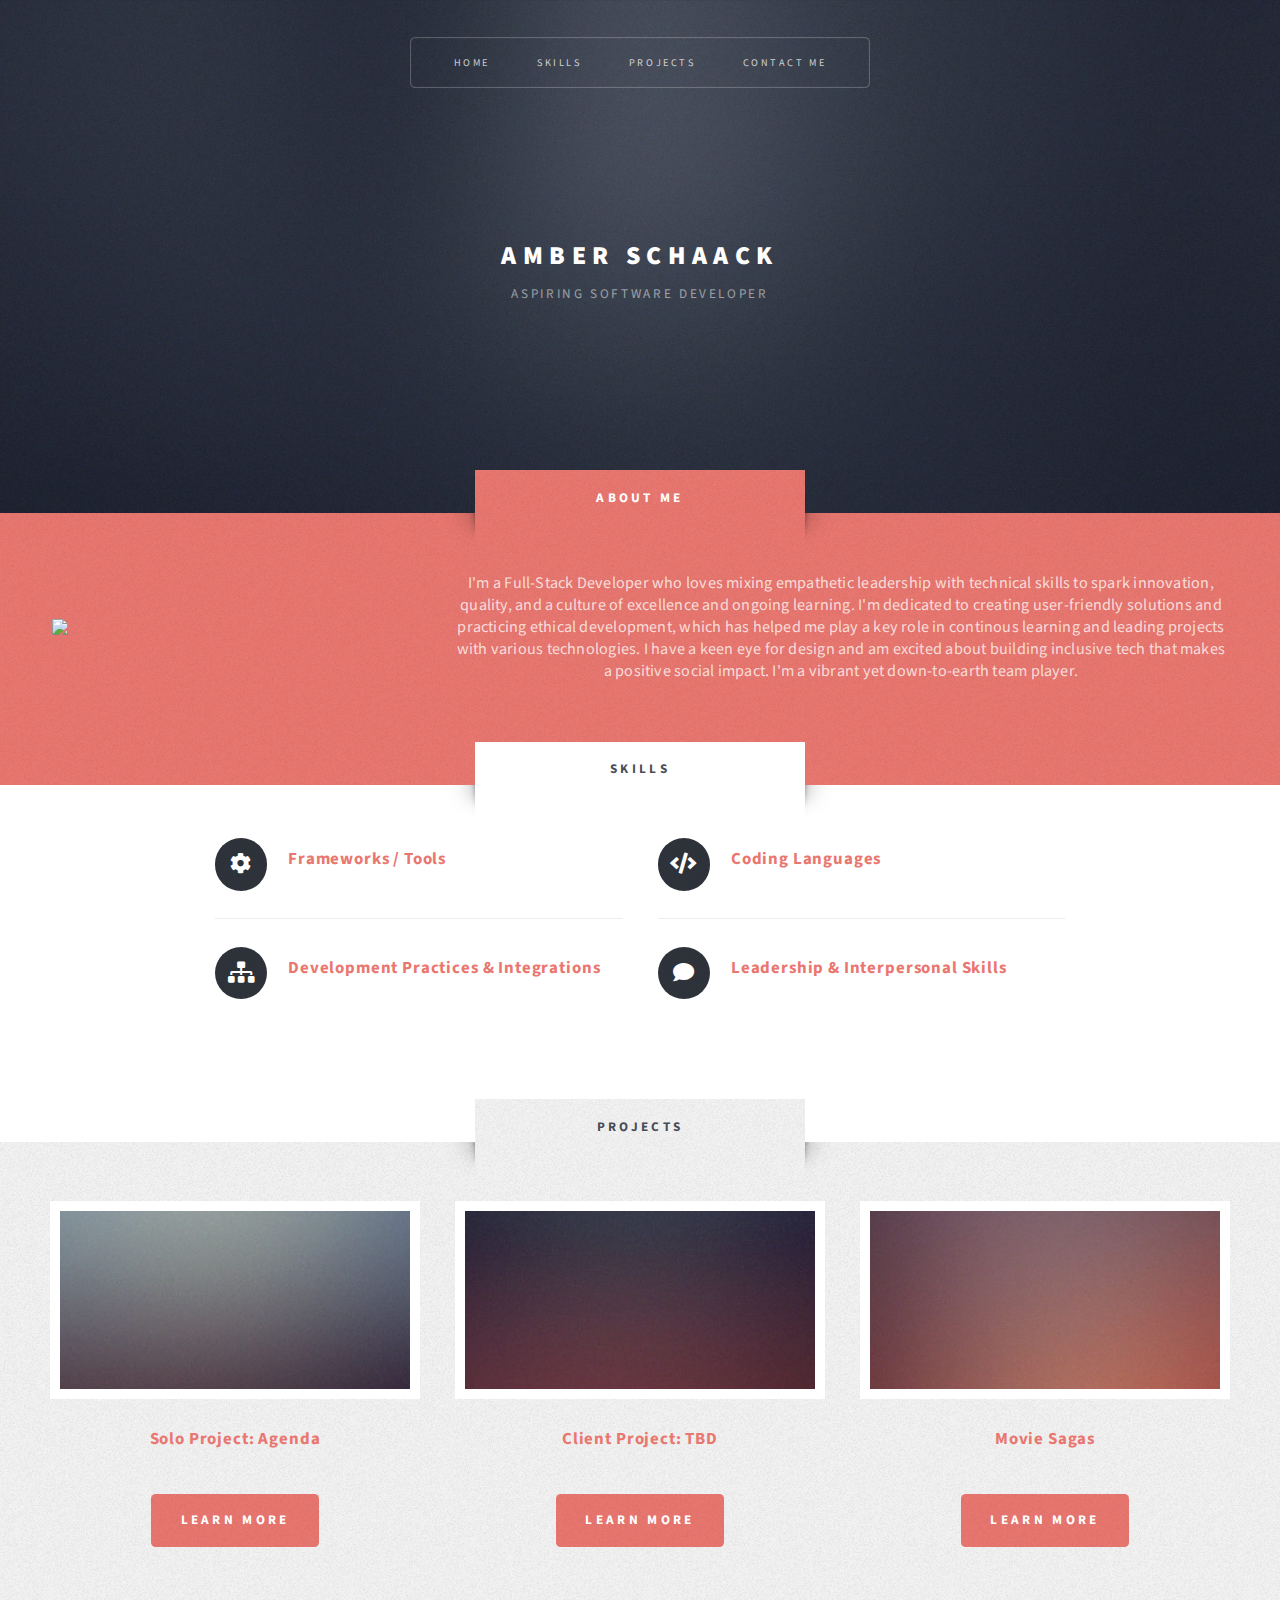
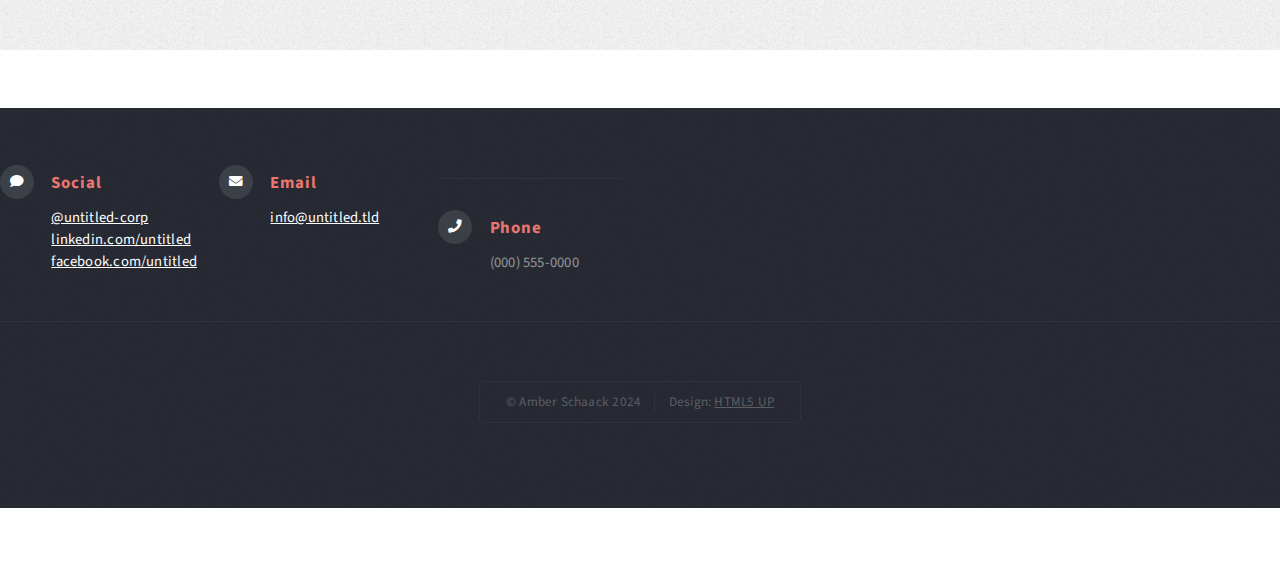
==== index.html @ 4ab57dc7 "moved files up to root" ====
<!DOCTYPE HTML>
<!--
	Escape Velocity by HTML5 UP
	html5up.net | @ajlkn
	Free for personal and commercial use under the CCA 3.0 license (html5up.net/license)
-->
<html>
	<head>
		<title>Escape Velocity by HTML5 UP</title>
		<meta charset="utf-8" />
		<meta name="viewport" content="width=device-width, initial-scale=1, user-scalable=no" />
		<link rel="stylesheet" href="assets/css/main.css" />
	</head>
	<body class="homepage is-preload">
		<div id="page-wrapper">

			<!-- Header -->
				<section id="header" class="wrapper">

					<!-- Logo -->
						<div id="logo">
							<h1><a href="index.html">Amber Schaack</a></h1>
							<p>Aspiring Software Developer</p>
						</div>

					<!-- Nav -->
						<nav id="nav">
							<ul>
								<li class="current"><a href="index.html">Home</a></li>
								<li><a href="skills.html">Skills</a></li>
								<li><a href="projects.html">Projects</a></li>
								<li><a href="contact-me.html">Contact Me</a></li>
							</ul>
						</nav>

				</section>

			<!-- Intro -->
				<section id="intro" class="wrapper style1">
					<div class="title">About Me</div>
						<div class="col-6 col-12-medium" id="headshot">
							<img src="./images/Amber 1.jpg" width="350px" />
							<p class="style3">I'm a Full-Stack Developer who loves mixing empathetic leadership with technical skills to spark innovation, 
								quality, and a culture of excellence and ongoing learning. I'm dedicated to creating user-friendly solutions and practicing 
								ethical development, which has helped me play a key role in continous learning and leading projects 
								with various technologies. I have a keen eye for design and am excited about building inclusive tech that makes a 
								positive social impact. I'm a vibrant yet down-to-earth team player.</p>
						</div>
					</div>
				</section>

			<!-- Main -->
				<section id="main" class="wrapper style2">

						<!-- Features -->
							<section id="features">
								<div class="title">Skills</div>
								<div class="feature-list">
									<div class="row">
										<div class="col-6 col-12-medium">
											<section>
												<h3 class="icon solid fa-cog">Frameworks / Tools</h3>
												<!-- <p>Eget mattis at, laoreet vel et velit aliquam diam ante, aliquet sit amet vulputate et magna feugiat laoreet vel velit lorem.</p> -->
											</section>
										</div>
										<div class="col-6 col-12-medium">
											<section>
												<h3 class="icon solid fa-code">Coding Languages</h3>
												<!-- <p>Eget mattis at, laoreet vel et velit aliquam diam ante, aliquet sit amet vulputate et magna feugiat laoreet vel velit lorem.</p> -->
											</section>
										</div>
										<div class="col-6 col-12-medium">
											<section>
												<h3 class="icon solid fa-sitemap">Development Practices & Integrations</h3>
												<!-- <p>Eget mattis at, laoreet vel et velit aliquam diam ante, aliquet sit amet vulputate et magna feugiat laoreet vel velit lorem.</p> -->
											</section>
										</div>
										<div class="col-6 col-12-medium">
											<section>
												<h3 class="icon solid fa-comment">Leadership & Interpersonal Skills</h3>
												<!-- <p>Eget mattis at, laoreet vel et velit aliquam diam ante, aliquet sit amet vulputate et magna feugiat laoreet vel velit lorem.</p> -->
											</section>
										</div>
										<!-- <div class="col-6 col-12-medium">
											<section>
												<h3 class="icon solid fa-wrench">Material UI</h3>
												<p>Eget mattis at, laoreet vel et velit aliquam diam ante, aliquet sit amet vulputate et magna feugiat laoreet vel velit lorem.</p>
											</section>
										</div>
										<div class="col-6 col-12-medium">
											<section>
												<h3 class="icon solid fa-check">Node.js</h3>
												<p>Eget mattis at, laoreet vel et velit aliquam diam ante, aliquet sit amet vulputate et magna feugiat laoreet vel velit lorem.</p>
											</section>
										</div> -->
									</div>
								</div>
								<!-- <ul class="actions special">
									<li><a href="#" class="button style1 large">Get Started</a></li>
									<li><a href="#" class="button style2 large">More Info</a></li>
								</ul> -->
							</section>
					</div>
				</section>

			<!-- Highlights -->
				<section id="highlights" class="wrapper style3">
					<div class="title">Projects</div>
					<div class="container">
						<div class="row aln-center">
							<div class="col-4 col-12-medium">
								<section class="highlight">
									<a href="#" class="image featured"><img src="images/pic02.jpg" alt="" /></a>
									<h3><a href="#">Solo Project: Agenda</a></h3>
									<!-- <p>Eget mattis at, laoreet vel amet sed velit aliquam diam ante, dolor aliquet sit amet vulputate mattis amet laoreet lorem.</p> -->
									<ul class="actions">
										<li><a href="#" class="button style1">Learn More</a></li>
									</ul>
								</section>
							</div>
							<div class="col-4 col-12-medium">
								<section class="highlight">
									<a href="#" class="image featured"><img src="images/pic03.jpg" alt="" /></a>
									<h3><a href="#">Client Project: TBD</a></h3>
									<!-- <p>Eget mattis at, laoreet vel amet sed velit aliquam diam ante, dolor aliquet sit amet vulputate mattis amet laoreet lorem.</p> -->
									<ul class="actions">
										<li><a href="#" class="button style1">Learn More</a></li>
									</ul>
								</section>
							</div>
							<div class="col-4 col-12-medium">
								<section class="highlight">
									<a href="#" class="image featured"><img src="images/pic04.jpg" alt="" /></a>
									<h3><a href="#">Movie Sagas</a></h3>
									<!-- <p>Eget mattis at, laoreet vel amet sed velit aliquam diam ante, dolor aliquet sit amet vulputate mattis amet laoreet lorem.</p> -->
									<ul class="actions">
										<li><a href="#" class="button style1">Learn More</a></li>
									</ul>
								</section>
							</div>
						</div>
					</div>
				</section>

			<!-- Footer -->
				<section id="footer" class="wrapper">
						<div class="row">
							<div class="col-6 col-12-medium">
								<!-- Contact -->
									<section class="feature-list small">
										<div class="row">
											<div class="col-4 col-12-small">
												<section>
													<h3 class="icon solid fa-comment">Social</h3>
													<p>
														<a href="#">@untitled-corp</a><br />
														<a href="#">linkedin.com/untitled</a><br />
														<a href="#">facebook.com/untitled</a>
													</p>
												</section>
											</div>
											<div class="col-4 col-12-small">
												<section>
													<h3 class="icon solid fa-envelope">Email</h3>
													<p>
														<a href="#">info@untitled.tld</a>
													</p>
												</section>
											</div>
											<div class="col-4 col-12-small">
												<section>
													<h3 class="icon solid fa-phone">Phone</h3>
													<p>
														(000) 555-0000
													</p>
												</section>
											</div>
										</div>
									</section>

							</div>
						</div>
						<div id="copyright">
							<ul>
								<li>&copy; Amber Schaack 2024</li><li>Design: <a href="http://html5up.net">HTML5 UP</a></li>
							</ul>
						</div>
					</div>
				</section>

		</div>

		<!-- Scripts -->
			<script src="assets/js/jquery.min.js"></script>
			<script src="assets/js/jquery.dropotron.min.js"></script>
			<script src="assets/js/browser.min.js"></script>
			<script src="assets/js/breakpoints.min.js"></script>
			<script src="assets/js/util.js"></script>
			<script src="assets/js/main.js"></script>

	</body>
</html>
---- assets/css/main.css ----
@import url("fontawesome-all.min.css");
@import url("https://fonts.googleapis.com/css?family=Source+Sans+Pro:400,400italic,700,900");

/*
	Escape Velocity by HTML5 UP
	html5up.net | @ajlkn
	Free for personal and commercial use under the CCA 3.0 license (html5up.net/license)
*/

#headshot {
	display: flex;
	align-items: center;
}

#headshot p {
	margin-left: 1em;
}

#headshot img {
	margin-left: auto;
}

html, body, div, span, applet, object,
iframe, h1, h2, h3, h4, h5, h6, p, blockquote,
pre, a, abbr, acronym, address, big, cite,
code, del, dfn, em, img, ins, kbd, q, s, samp,
small, strike, strong, sub, sup, tt, var, b,
u, i, center, dl, dt, dd, ol, ul, li, fieldset,
form, label, legend, table, caption, tbody,
tfoot, thead, tr, th, td, article, aside,
canvas, details, embed, figure, figcaption,
footer, header, hgroup, menu, nav, output, ruby,
section, summary, time, mark, audio, video {
	margin: 0;
	padding: 0;
	border: 0;
	font-size: 100%;
	font: inherit;
	vertical-align: baseline;}

article, aside, details, figcaption, figure,
footer, header, hgroup, menu, nav, section {
	display: block;}

body {
	line-height: 1;
}

ol, ul {
	list-style: none;
}

blockquote, q {
	quotes: none;
}

	blockquote:before, blockquote:after, q:before, q:after {
		content: '';
		content: none;
	}

table {
	border-collapse: collapse;
	border-spacing: 0;
}

body {
	-webkit-text-size-adjust: none;
}

mark {
	background-color: transparent;
	color: inherit;
}

input::-moz-focus-inner {
	border: 0;
	padding: 0;
}

input, select, textarea {
	-moz-appearance: none;
	-webkit-appearance: none;
	-ms-appearance: none;
	appearance: none;
}

/* Basic */

	@-ms-viewport {
		width: device-width;
	}

	html {
		box-sizing: border-box;
	}

	*, *:before, *:after {
		box-sizing: inherit;
	}

	body.is-preload *, body.is-preload *:before, body.is-preload *:after {
		-moz-animation: none !important;
		-webkit-animation: none !important;
		-ms-animation: none !important;
		animation: none !important;
		-moz-transition: none !important;
		-webkit-transition: none !important;
		-ms-transition: none !important;
		transition: none !important;
	}

	body, input, textarea, select {
		font-family: 'Source Sans Pro', sans-serif;
		font-weight: 400;
		color: #919499;
		font-size: 14pt;
		line-height: 1.75em;
		letter-spacing: 0.025em;
	}

	h1, h2, h3, h4, h5, h6 {
		font-weight: 700;
		color: #484d55;
	}

		h1 a, h2 a, h3 a, h4 a, h5 a, h6 a {
			color: inherit;
			text-decoration: none;
		}

	a {
		-moz-transition: color .25s ease-in-out;
		-webkit-transition: color .25s ease-in-out;
		-ms-transition: color .25s ease-in-out;
		transition: color .25s ease-in-out;
		text-decoration: underline;
		color: #717479;
	}

		a:hover {
			text-decoration: none;
		}

	strong, b {
		font-weight: 700;
		color: #484d55;
	}

	blockquote {
		border-left: solid 0.5em #ddd;
		padding: 1em 0 1em 2em;
		font-style: italic;
	}

	em, i {
		font-style: italic;
	}

	hr {
		border: 0;
		border-top: solid 1px #ddd;
		margin: 2em 0 2em 0;
	}

	sub {
		position: relative;
		top: 0.5em;
		font-size: 0.8em;
	}

	sup {
		position: relative;
		top: -0.5em;
		font-size: 0.8em;
	}

	.nobr {
		white-space: nowrap;
	}

	br.clear {
		clear: both;
	}

	p, ul, ol, dl, table, blockquote, form {
		margin-bottom: 2em;
	}

/* Container */

	.container {
		margin: 0 auto;
		max-width: 100%;
		width: 68em;
	}

		@media screen and (max-width: 1680px) {

			.container {
				width: 70em;
			}

		}

		@media screen and (max-width: 1280px) {

			.container {
				width: calc(100% - 100px);
			}

		}

		@media screen and (max-width: 980px) {

			.container {
				width: calc(100% - 100px);
			}

		}

		@media screen and (max-width: 736px) {

			.container {
				width: calc(100% - 40px);
			}

		}

/* Row */

	.row {
		display: flex;
		flex-wrap: wrap;
		box-sizing: border-box;
		align-items: stretch;
	}

		.row > * {
			box-sizing: border-box;
		}

		.row.gtr-uniform > * > :last-child {
			margin-bottom: 0;
		}

		.row.aln-left {
			justify-content: flex-start;
		}

		.row.aln-center {
			justify-content: center;
		}

		.row.aln-right {
			justify-content: flex-end;
		}

		.row.aln-top {
			align-items: flex-start;
		}

		.row.aln-middle {
			align-items: center;
		}

		.row.aln-bottom {
			align-items: flex-end;
		}

		.row > .imp {
			order: -1;
		}

		.row > .col-1 {
			width: 8.33333%;
		}

		.row > .off-1 {
			margin-left: 8.33333%;
		}

		.row > .col-2 {
			width: 16.66667%;
		}

		.row > .off-2 {
			margin-left: 16.66667%;
		}

		.row > .col-3 {
			width: 25%;
		}

		.row > .off-3 {
			margin-left: 25%;
		}

		.row > .col-4 {
			width: 33.33333%;
		}

		.row > .off-4 {
			margin-left: 33.33333%;
		}

		.row > .col-5 {
			width: 41.66667%;
		}

		.row > .off-5 {
			margin-left: 41.66667%;
		}

		.row > .col-6 {
			width: 50%;
		}

		.row > .off-6 {
			margin-left: 50%;
		}

		.row > .col-7 {
			width: 58.33333%;
		}

		.row > .off-7 {
			margin-left: 58.33333%;
		}

		.row > .col-8 {
			width: 66.66667%;
		}

		.row > .off-8 {
			margin-left: 66.66667%;
		}

		.row > .col-9 {
			width: 75%;
		}

		.row > .off-9 {
			margin-left: 75%;
		}

		.row > .col-10 {
			width: 83.33333%;
		}

		.row > .off-10 {
			margin-left: 83.33333%;
		}

		.row > .col-11 {
			width: 91.66667%;
		}

		.row > .off-11 {
			margin-left: 91.66667%;
		}

		.row > .col-12 {
			width: 100%;
		}

		.row > .off-12 {
			margin-left: 100%;
		}

		.row.gtr-0 {
			margin-top: 0px;
			margin-left: 0px;
		}

			.row.gtr-0 > * {
				padding: 0px 0 0 0px;
			}

			.row.gtr-0.gtr-uniform {
				margin-top: 0px;
			}

				.row.gtr-0.gtr-uniform > * {
					padding-top: 0px;
				}

		.row.gtr-25 {
			margin-top: -12.5px;
			margin-left: -12.5px;
		}

			.row.gtr-25 > * {
				padding: 12.5px 0 0 12.5px;
			}

			.row.gtr-25.gtr-uniform {
				margin-top: -12.5px;
			}

				.row.gtr-25.gtr-uniform > * {
					padding-top: 12.5px;
				}

		.row.gtr-50 {
			margin-top: -25px;
			margin-left: -25px;
		}

			.row.gtr-50 > * {
				padding: 25px 0 0 25px;
			}

			.row.gtr-50.gtr-uniform {
				margin-top: -25px;
			}

				.row.gtr-50.gtr-uniform > * {
					padding-top: 25px;
				}

		.row {
			margin-top: -50px;
			margin-left: -50px;
		}

			.row > * {
				padding: 50px 0 0 50px;
			}

			.row.gtr-uniform {
				margin-top: -50px;
			}

				.row.gtr-uniform > * {
					padding-top: 50px;
				}

		.row.gtr-150 {
			margin-top: -75px;
			margin-left: -75px;
		}

			.row.gtr-150 > * {
				padding: 75px 0 0 75px;
			}

			.row.gtr-150.gtr-uniform {
				margin-top: -75px;
			}

				.row.gtr-150.gtr-uniform > * {
					padding-top: 75px;
				}

		.row.gtr-200 {
			margin-top: -100px;
			margin-left: -100px;
		}

			.row.gtr-200 > * {
				padding: 100px 0 0 100px;
			}

			.row.gtr-200.gtr-uniform {
				margin-top: -100px;
			}

				.row.gtr-200.gtr-uniform > * {
					padding-top: 100px;
				}

		@media screen and (max-width: 1680px) {

			.row {
				display: flex;
				flex-wrap: wrap;
				box-sizing: border-box;
				align-items: stretch;
			}

				.row > * {
					box-sizing: border-box;
				}

				.row.gtr-uniform > * > :last-child {
					margin-bottom: 0;
				}

				.row.aln-left {
					justify-content: flex-start;
				}

				.row.aln-center {
					justify-content: center;
				}

				.row.aln-right {
					justify-content: flex-end;
				}

				.row.aln-top {
					align-items: flex-start;
				}

				.row.aln-middle {
					align-items: center;
				}

				.row.aln-bottom {
					align-items: flex-end;
				}

				.row > .imp-xlarge {
					order: -1;
				}

				.row > .col-1-xlarge {
					width: 8.33333%;
				}

				.row > .off-1-xlarge {
					margin-left: 8.33333%;
				}

				.row > .col-2-xlarge {
					width: 16.66667%;
				}

				.row > .off-2-xlarge {
					margin-left: 16.66667%;
				}

				.row > .col-3-xlarge {
					width: 25%;
				}

				.row > .off-3-xlarge {
					margin-left: 25%;
				}

				.row > .col-4-xlarge {
					width: 33.33333%;
				}

				.row > .off-4-xlarge {
					margin-left: 33.33333%;
				}

				.row > .col-5-xlarge {
					width: 41.66667%;
				}

				.row > .off-5-xlarge {
					margin-left: 41.66667%;
				}

				.row > .col-6-xlarge {
					width: 50%;
				}

				.row > .off-6-xlarge {
					margin-left: 50%;
				}

				.row > .col-7-xlarge {
					width: 58.33333%;
				}

				.row > .off-7-xlarge {
					margin-left: 58.33333%;
				}

				.row > .col-8-xlarge {
					width: 66.66667%;
				}

				.row > .off-8-xlarge {
					margin-left: 66.66667%;
				}

				.row > .col-9-xlarge {
					width: 75%;
				}

				.row > .off-9-xlarge {
					margin-left: 75%;
				}

				.row > .col-10-xlarge {
					width: 83.33333%;
				}

				.row > .off-10-xlarge {
					margin-left: 83.33333%;
				}

				.row > .col-11-xlarge {
					width: 91.66667%;
				}

				.row > .off-11-xlarge {
					margin-left: 91.66667%;
				}

				.row > .col-12-xlarge {
					width: 100%;
				}

				.row > .off-12-xlarge {
					margin-left: 100%;
				}

				.row.gtr-0 {
					margin-top: 0px;
					margin-left: 0px;
				}

					.row.gtr-0 > * {
						padding: 0px 0 0 0px;
					}

					.row.gtr-0.gtr-uniform {
						margin-top: 0px;
					}

						.row.gtr-0.gtr-uniform > * {
							padding-top: 0px;
						}

				.row.gtr-25 {
					margin-top: -12.5px;
					margin-left: -12.5px;
				}

					.row.gtr-25 > * {
						padding: 12.5px 0 0 12.5px;
					}

					.row.gtr-25.gtr-uniform {
						margin-top: -12.5px;
					}

						.row.gtr-25.gtr-uniform > * {
							padding-top: 12.5px;
						}

				.row.gtr-50 {
					margin-top: -25px;
					margin-left: -25px;
				}

					.row.gtr-50 > * {
						padding: 25px 0 0 25px;
					}

					.row.gtr-50.gtr-uniform {
						margin-top: -25px;
					}

						.row.gtr-50.gtr-uniform > * {
							padding-top: 25px;
						}

				.row {
					margin-top: -50px;
					margin-left: -50px;
				}

					.row > * {
						padding: 50px 0 0 50px;
					}

					.row.gtr-uniform {
						margin-top: -50px;
					}

						.row.gtr-uniform > * {
							padding-top: 50px;
						}

				.row.gtr-150 {
					margin-top: -75px;
					margin-left: -75px;
				}

					.row.gtr-150 > * {
						padding: 75px 0 0 75px;
					}

					.row.gtr-150.gtr-uniform {
						margin-top: -75px;
					}

						.row.gtr-150.gtr-uniform > * {
							padding-top: 75px;
						}

				.row.gtr-200 {
					margin-top: -100px;
					margin-left: -100px;
				}

					.row.gtr-200 > * {
						padding: 100px 0 0 100px;
					}

					.row.gtr-200.gtr-uniform {
						margin-top: -100px;
					}

						.row.gtr-200.gtr-uniform > * {
							padding-top: 100px;
						}

		}

		@media screen and (max-width: 1280px) {

			.row {
				display: flex;
				flex-wrap: wrap;
				box-sizing: border-box;
				align-items: stretch;
			}

				.row > * {
					box-sizing: border-box;
				}

				.row.gtr-uniform > * > :last-child {
					margin-bottom: 0;
				}

				.row.aln-left {
					justify-content: flex-start;
				}

				.row.aln-center {
					justify-content: center;
				}

				.row.aln-right {
					justify-content: flex-end;
				}

				.row.aln-top {
					align-items: flex-start;
				}

				.row.aln-middle {
					align-items: center;
				}

				.row.aln-bottom {
					align-items: flex-end;
				}

				.row > .imp-large {
					order: -1;
				}

				.row > .col-1-large {
					width: 8.33333%;
				}

				.row > .off-1-large {
					margin-left: 8.33333%;
				}

				.row > .col-2-large {
					width: 16.66667%;
				}

				.row > .off-2-large {
					margin-left: 16.66667%;
				}

				.row > .col-3-large {
					width: 25%;
				}

				.row > .off-3-large {
					margin-left: 25%;
				}

				.row > .col-4-large {
					width: 33.33333%;
				}

				.row > .off-4-large {
					margin-left: 33.33333%;
				}

				.row > .col-5-large {
					width: 41.66667%;
				}

				.row > .off-5-large {
					margin-left: 41.66667%;
				}

				.row > .col-6-large {
					width: 50%;
				}

				.row > .off-6-large {
					margin-left: 50%;
				}

				.row > .col-7-large {
					width: 58.33333%;
				}

				.row > .off-7-large {
					margin-left: 58.33333%;
				}

				.row > .col-8-large {
					width: 66.66667%;
				}

				.row > .off-8-large {
					margin-left: 66.66667%;
				}

				.row > .col-9-large {
					width: 75%;
				}

				.row > .off-9-large {
					margin-left: 75%;
				}

				.row > .col-10-large {
					width: 83.33333%;
				}

				.row > .off-10-large {
					margin-left: 83.33333%;
				}

				.row > .col-11-large {
					width: 91.66667%;
				}

				.row > .off-11-large {
					margin-left: 91.66667%;
				}

				.row > .col-12-large {
					width: 100%;
				}

				.row > .off-12-large {
					margin-left: 100%;
				}

				.row.gtr-0 {
					margin-top: 0px;
					margin-left: 0px;
				}

					.row.gtr-0 > * {
						padding: 0px 0 0 0px;
					}

					.row.gtr-0.gtr-uniform {
						margin-top: 0px;
					}

						.row.gtr-0.gtr-uniform > * {
							padding-top: 0px;
						}

				.row.gtr-25 {
					margin-top: -8.75px;
					margin-left: -8.75px;
				}

					.row.gtr-25 > * {
						padding: 8.75px 0 0 8.75px;
					}

					.row.gtr-25.gtr-uniform {
						margin-top: -8.75px;
					}

						.row.gtr-25.gtr-uniform > * {
							padding-top: 8.75px;
						}

				.row.gtr-50 {
					margin-top: -17.5px;
					margin-left: -17.5px;
				}

					.row.gtr-50 > * {
						padding: 17.5px 0 0 17.5px;
					}

					.row.gtr-50.gtr-uniform {
						margin-top: -17.5px;
					}

						.row.gtr-50.gtr-uniform > * {
							padding-top: 17.5px;
						}

				.row {
					margin-top: -35px;
					margin-left: -35px;
				}

					.row > * {
						padding: 35px 0 0 35px;
					}

					.row.gtr-uniform {
						margin-top: -35px;
					}

						.row.gtr-uniform > * {
							padding-top: 35px;
						}

				.row.gtr-150 {
					margin-top: -52.5px;
					margin-left: -52.5px;
				}

					.row.gtr-150 > * {
						padding: 52.5px 0 0 52.5px;
					}

					.row.gtr-150.gtr-uniform {
						margin-top: -52.5px;
					}

						.row.gtr-150.gtr-uniform > * {
							padding-top: 52.5px;
						}

				.row.gtr-200 {
					margin-top: -70px;
					margin-left: -70px;
				}

					.row.gtr-200 > * {
						padding: 70px 0 0 70px;
					}

					.row.gtr-200.gtr-uniform {
						margin-top: -70px;
					}

						.row.gtr-200.gtr-uniform > * {
							padding-top: 70px;
						}

		}

		@media screen and (max-width: 980px) {

			.row {
				display: flex;
				flex-wrap: wrap;
				box-sizing: border-box;
				align-items: stretch;
			}

				.row > * {
					box-sizing: border-box;
				}

				.row.gtr-uniform > * > :last-child {
					margin-bottom: 0;
				}

				.row.aln-left {
					justify-content: flex-start;
				}

				.row.aln-center {
					justify-content: center;
				}

				.row.aln-right {
					justify-content: flex-end;
				}

				.row.aln-top {
					align-items: flex-start;
				}

				.row.aln-middle {
					align-items: center;
				}

				.row.aln-bottom {
					align-items: flex-end;
				}

				.row > .imp-medium {
					order: -1;
				}

				.row > .col-1-medium {
					width: 8.33333%;
				}

				.row > .off-1-medium {
					margin-left: 8.33333%;
				}

				.row > .col-2-medium {
					width: 16.66667%;
				}

				.row > .off-2-medium {
					margin-left: 16.66667%;
				}

				.row > .col-3-medium {
					width: 25%;
				}

				.row > .off-3-medium {
					margin-left: 25%;
				}

				.row > .col-4-medium {
					width: 33.33333%;
				}

				.row > .off-4-medium {
					margin-left: 33.33333%;
				}

				.row > .col-5-medium {
					width: 41.66667%;
				}

				.row > .off-5-medium {
					margin-left: 41.66667%;
				}

				.row > .col-6-medium {
					width: 50%;
				}

				.row > .off-6-medium {
					margin-left: 50%;
				}

				.row > .col-7-medium {
					width: 58.33333%;
				}

				.row > .off-7-medium {
					margin-left: 58.33333%;
				}

				.row > .col-8-medium {
					width: 66.66667%;
				}

				.row > .off-8-medium {
					margin-left: 66.66667%;
				}

				.row > .col-9-medium {
					width: 75%;
				}

				.row > .off-9-medium {
					margin-left: 75%;
				}

				.row > .col-10-medium {
					width: 83.33333%;
				}

				.row > .off-10-medium {
					margin-left: 83.33333%;
				}

				.row > .col-11-medium {
					width: 91.66667%;
				}

				.row > .off-11-medium {
					margin-left: 91.66667%;
				}

				.row > .col-12-medium {
					width: 100%;
				}

				.row > .off-12-medium {
					margin-left: 100%;
				}

				.row.gtr-0 {
					margin-top: 0px;
					margin-left: 0px;
				}

					.row.gtr-0 > * {
						padding: 0px 0 0 0px;
					}

					.row.gtr-0.gtr-uniform {
						margin-top: 0px;
					}

						.row.gtr-0.gtr-uniform > * {
							padding-top: 0px;
						}

				.row.gtr-25 {
					margin-top: -12.5px;
					margin-left: -12.5px;
				}

					.row.gtr-25 > * {
						padding: 12.5px 0 0 12.5px;
					}

					.row.gtr-25.gtr-uniform {
						margin-top: -12.5px;
					}

						.row.gtr-25.gtr-uniform > * {
							padding-top: 12.5px;
						}

				.row.gtr-50 {
					margin-top: -25px;
					margin-left: -25px;
				}

					.row.gtr-50 > * {
						padding: 25px 0 0 25px;
					}

					.row.gtr-50.gtr-uniform {
						margin-top: -25px;
					}

						.row.gtr-50.gtr-uniform > * {
							padding-top: 25px;
						}

				.row {
					margin-top: -50px;
					margin-left: -50px;
				}

					.row > * {
						padding: 50px 0 0 50px;
					}

					.row.gtr-uniform {
						margin-top: -50px;
					}

						.row.gtr-uniform > * {
							padding-top: 50px;
						}

				.row.gtr-150 {
					margin-top: -75px;
					margin-left: -75px;
				}

					.row.gtr-150 > * {
						padding: 75px 0 0 75px;
					}

					.row.gtr-150.gtr-uniform {
						margin-top: -75px;
					}

						.row.gtr-150.gtr-uniform > * {
							padding-top: 75px;
						}

				.row.gtr-200 {
					margin-top: -100px;
					margin-left: -100px;
				}

					.row.gtr-200 > * {
						padding: 100px 0 0 100px;
					}

					.row.gtr-200.gtr-uniform {
						margin-top: -100px;
					}

						.row.gtr-200.gtr-uniform > * {
							padding-top: 100px;
						}

		}

		@media screen and (max-width: 736px) {

			.row {
				display: flex;
				flex-wrap: wrap;
				box-sizing: border-box;
				align-items: stretch;
			}

				.row > * {
					box-sizing: border-box;
				}

				.row.gtr-uniform > * > :last-child {
					margin-bottom: 0;
				}

				.row.aln-left {
					justify-content: flex-start;
				}

				.row.aln-center {
					justify-content: center;
				}

				.row.aln-right {
					justify-content: flex-end;
				}

				.row.aln-top {
					align-items: flex-start;
				}

				.row.aln-middle {
					align-items: center;
				}

				.row.aln-bottom {
					align-items: flex-end;
				}

				.row > .imp-small {
					order: -1;
				}

				.row > .col-1-small {
					width: 8.33333%;
				}

				.row > .off-1-small {
					margin-left: 8.33333%;
				}

				.row > .col-2-small {
					width: 16.66667%;
				}

				.row > .off-2-small {
					margin-left: 16.66667%;
				}

				.row > .col-3-small {
					width: 25%;
				}

				.row > .off-3-small {
					margin-left: 25%;
				}

				.row > .col-4-small {
					width: 33.33333%;
				}

				.row > .off-4-small {
					margin-left: 33.33333%;
				}

				.row > .col-5-small {
					width: 41.66667%;
				}

				.row > .off-5-small {
					margin-left: 41.66667%;
				}

				.row > .col-6-small {
					width: 50%;
				}

				.row > .off-6-small {
					margin-left: 50%;
				}

				.row > .col-7-small {
					width: 58.33333%;
				}

				.row > .off-7-small {
					margin-left: 58.33333%;
				}

				.row > .col-8-small {
					width: 66.66667%;
				}

				.row > .off-8-small {
					margin-left: 66.66667%;
				}

				.row > .col-9-small {
					width: 75%;
				}

				.row > .off-9-small {
					margin-left: 75%;
				}

				.row > .col-10-small {
					width: 83.33333%;
				}

				.row > .off-10-small {
					margin-left: 83.33333%;
				}

				.row > .col-11-small {
					width: 91.66667%;
				}

				.row > .off-11-small {
					margin-left: 91.66667%;
				}

				.row > .col-12-small {
					width: 100%;
				}

				.row > .off-12-small {
					margin-left: 100%;
				}

				.row.gtr-0 {
					margin-top: 0px;
					margin-left: 0px;
				}

					.row.gtr-0 > * {
						padding: 0px 0 0 0px;
					}

					.row.gtr-0.gtr-uniform {
						margin-top: 0px;
					}

						.row.gtr-0.gtr-uniform > * {
							padding-top: 0px;
						}

				.row.gtr-25 {
					margin-top: -7.5px;
					margin-left: -7.5px;
				}

					.row.gtr-25 > * {
						padding: 7.5px 0 0 7.5px;
					}

					.row.gtr-25.gtr-uniform {
						margin-top: -7.5px;
					}

						.row.gtr-25.gtr-uniform > * {
							padding-top: 7.5px;
						}

				.row.gtr-50 {
					margin-top: -15px;
					margin-left: -15px;
				}

					.row.gtr-50 > * {
						padding: 15px 0 0 15px;
					}

					.row.gtr-50.gtr-uniform {
						margin-top: -15px;
					}

						.row.gtr-50.gtr-uniform > * {
							padding-top: 15px;
						}

				.row {
					margin-top: -30px;
					margin-left: -30px;
				}

					.row > * {
						padding: 30px 0 0 30px;
					}

					.row.gtr-uniform {
						margin-top: -30px;
					}

						.row.gtr-uniform > * {
							padding-top: 30px;
						}

				.row.gtr-150 {
					margin-top: -45px;
					margin-left: -45px;
				}

					.row.gtr-150 > * {
						padding: 45px 0 0 45px;
					}

					.row.gtr-150.gtr-uniform {
						margin-top: -45px;
					}

						.row.gtr-150.gtr-uniform > * {
							padding-top: 45px;
						}

				.row.gtr-200 {
					margin-top: -60px;
					margin-left: -60px;
				}

					.row.gtr-200 > * {
						padding: 60px 0 0 60px;
					}

					.row.gtr-200.gtr-uniform {
						margin-top: -60px;
					}

						.row.gtr-200.gtr-uniform > * {
							padding-top: 60px;
						}

		}

/* Section/Article */

	section,
	article {
		margin: 0 0 4em 0;
	}

	section > :last-child,
	article > :last-child,
	section:last-child,
	article:last-child {
		margin-bottom: 0;
	}

	header.style1 {
		text-align: center;
		padding: 3em 0 3em 0;
	}

		header.style1 h2 {
			font-weight: 700;
			font-size: 2em;
			letter-spacing: 0.075em;
			line-height: 1.5em;
		}

		header.style1 p {
			color: #b1b4b9;
			display: block;
			margin: 1.15em 0 0 0;
			font-size: 1.3em;
			letter-spacing: 0.075em;
			line-height: 1.5em;
		}

/* Table */

	table {
		width: 100%;
	}

		table.default {
			width: 100%;
		}

			table.default tbody tr:nth-child(2n+2) {
				background: #f4f4f4;
			}

			table.default td {
				padding: 0.5em 1em 0.5em 1em;
			}

			table.default th {
				text-align: left;
				font-weight: 400;
				padding: 0.5em 1em 0.5em 1em;
			}

			table.default thead {
				background: #484d55;
				color: #fff;
			}

			table.default tfoot {
				background: #eee;
			}

/* Form */

	form label {
		display: block;
		font-weight: 700;
		color: #484d55;
		margin: 0.25em 0 0.5em 0;
	}

	form input[type="text"],
	form input[type="email"],
	form input[type="password"],
	form select,
	form textarea {
		-moz-transition: all .25s ease-in-out;
		-webkit-transition: all .25s ease-in-out;
		-ms-transition: all .25s ease-in-out;
		transition: all .25s ease-in-out;
		-webkit-appearance: none;
		display: block;
		border: 0;
		background: #eee;
		box-shadow: inset 0px 0px 1px 0px #a0a1a7;
		border-radius: 0.35em;
		width: 100%;
		padding: 0.75em 1em 0.75em 1em;
	}

		form input[type="text"]:focus,
		form input[type="email"]:focus,
		form input[type="password"]:focus,
		form select:focus,
		form textarea:focus {
			background: #f8f8f8;
		}

	form input[type="text"],
	form input[type="email"]
	input[type="password"] {
		line-height: 1em;
	}

	form select {
		line-height: 1em;
	}

	form textarea {
		min-height: 8em;
	}

	form ul.actions {
		margin-top: 0;
	}

	form ::-webkit-input-placeholder {
		color: #555 !important;
		font-style: italic;
		line-height: 1.35em;
	}

	form :-moz-placeholder {
		color: #555 !important;
		font-style: italic;
	}

	form ::-moz-placeholder {
		color: #555 !important;
		font-style: italic;
	}

	form :-ms-input-placeholder {
		color: #555 !important;
		font-style: italic;
	}

	form ::-moz-focus-inner {
		border: 0;
	}

/* Image */

	.image {
		display: inline-block;
	}

		.image img {
			display: block;
			width: 100%;
		}

		.image.fit {
			display: block;
			width: 100%;
		}

		.image.left {
			float: left;
			margin: 0 2em 2em 0;
		}

		.image.centered {
			display: block;
			margin: 0 0 2em 0;
		}

			.image.centered img {
				margin: 0 auto;
				width: auto;
			}

		.image.featured {
			display: block;
			width: 100%;
			margin: 0 0 2em 0;
		}

/* Button */

	input[type="button"],
	input[type="submit"],
	input[type="reset"],
	button,
	.button {
		-moz-transition: all .25s ease-in-out;
		-webkit-transition: all .25s ease-in-out;
		-ms-transition: all .25s ease-in-out;
		transition: all .25s ease-in-out;
		display: inline-block;
		background: #444;
		text-align: center;
		text-transform: uppercase;
		font-weight: 700;
		letter-spacing: 0.25em;
		text-decoration: none;
		border-radius: 0.35em;
		border: 0;
		outline: 0;
		cursor: pointer;
		padding: 0 2.25em 0 2.25em;
		font-size: 0.9em;
		min-width: 12em;
		height: 4em;
		line-height: 4em;
	}

		input[type="button"]:hover,
		input[type="submit"]:hover,
		input[type="reset"]:hover,
		button:hover,
		.button:hover {
			background-color: #f98780;
		}

		input[type="button"].large,
		input[type="submit"].large,
		input[type="reset"].large,
		button.large,
		.button.large {
			font-size: 1em;
			min-width: 14em;
		}

		input[type="button"].style1,
		input[type="submit"].style1,
		input[type="reset"].style1,
		button.style1,
		.button.style1 {
			background: #e97770 url("images/overlay.png");
			color: #fff;
		}

			input[type="button"].style1:hover,
			input[type="submit"].style1:hover,
			input[type="reset"].style1:hover,
			button.style1:hover,
			.button.style1:hover {
				background-color: #f98780;
			}

			input[type="button"].style1:active,
			input[type="submit"].style1:active,
			input[type="reset"].style1:active,
			button.style1:active,
			.button.style1:active {
				background-color: #d96760;
			}

		input[type="button"].style2,
		input[type="submit"].style2,
		input[type="reset"].style2,
		button.style2,
		.button.style2 {
			background: none;
			color: #606167;
			box-shadow: inset 0px 0px 2px 0px #a0a1a7;
		}

			input[type="button"].style2:hover,
			input[type="submit"].style2:hover,
			input[type="reset"].style2:hover,
			button.style2:hover,
			.button.style2:hover {
				box-shadow: inset 0px 0px 2px 0px #606167;
			}

			input[type="button"].style2:active,
			input[type="submit"].style2:active,
			input[type="reset"].style2:active,
			button.style2:active,
			.button.style2:active {
				box-shadow: inset 0px 0px 2px 0px #202127;
			}

		input[type="button"].style3,
		input[type="submit"].style3,
		input[type="reset"].style3,
		button.style3,
		.button.style3 {
			background: #2f333b url("images/overlay.png");
			color: #fff;
		}

			input[type="button"].style3:hover,
			input[type="submit"].style3:hover,
			input[type="reset"].style3:hover,
			button.style3:hover,
			.button.style3:hover {
				background-color: #3f434b;
			}

			input[type="button"].style3:active,
			input[type="submit"].style3:active,
			input[type="reset"].style3:active,
			button.style3:active,
			.button.style3:active {
				background-color: #1f232b;
			}

/* List */

	ul {
		list-style: disc;
		padding-left: 1em;
	}

		ul li {
			padding-left: 0.5em;
		}

		ul.style2 {
			list-style: none;
			padding-left: 0;
		}

			ul.style2 li {
				border-top: solid 1px #eee;
				padding: 1.5em 0 0 0;
				margin: 1.5em 0 0 0;
			}

				ul.style2 li:first-child {
					border-top: 0;
					padding-top: 0;
					margin-top: 0;
				}

		ul.style3 {
			list-style: none;
			padding-left: 0;
		}

			ul.style3 li {
				border-top: solid 1px #eee;
				padding: 0.5em 0 0 0;
				margin: 0.5em 0 0 0;
			}

				ul.style3 li:first-child {
					border-top: 0;
					padding-top: 0;
					margin-top: 0;
				}

	ol {
		list-style: decimal;
		padding-left: 1.25em;
	}

		ol li {
			padding-left: 0.25em;
		}

/* Actions */

	ul.actions {
		list-style: none;
		padding-left: 0;
		margin: 3em 0 0 0;
	}

		ul.actions li {
			display: inline-block;
			margin: 0 0.75em 0 0.75em;
			padding-left: 0;
		}

			ul.actions li:first-child {
				margin-left: 0;
			}

			ul.actions li:last-child {
				margin-right: 0;
			}

		ul.actions.special {
			text-align: center;
		}

/* Feature List */

	.feature-list {
		max-width: 58em;
		margin-left: auto;
		margin-right: auto;
		position: relative;
		top: 0.75em;
	}

		.feature-list section {
			border-top: solid 1px #eee;
			padding-top: 3em;
			padding-left: 5em;
			position: relative;
		}

		@media screen and (min-width: 981px) {

			.feature-list > .row > :nth-child(-n + 2) > section {
				border-top: 0;
				padding-top: 0;
			}

		}

		.feature-list h3 {
			color: #e97770 !important;
			margin: -0.35em 0 0.75em 0;
			font-size: 1.15em;
			letter-spacing: 0.05em;
		}

			.feature-list h3:before {
				display: block;
				color: #fff;
				background: #2f333b url("images/overlay.png");
				border-radius: 2.5em;
				text-align: center;
				width: 2.5em;
				height: 2.5em;
				line-height: 2.5em;
				margin-right: 0.75em;
				position: absolute;
				left: 0;
				margin-top: -0.5em;
			}

		.feature-list.small section {
			padding-left: 3.5em;
		}

		.feature-list.small h3:before {
			font-size: 0.8em;
		}

/* Icons */

	.icon {
		text-decoration: none;
		text-decoration: none;
	}

		.icon:before {
			-moz-osx-font-smoothing: grayscale;
			-webkit-font-smoothing: antialiased;
			display: inline-block;
			font-style: normal;
			font-variant: normal;
			text-rendering: auto;
			line-height: 1;
			text-transform: none !important;
			font-family: 'Font Awesome 5 Free';
			font-weight: 400;
		}

		.icon:before {
			line-height: inherit;
			font-size: 1.25em;
		}

		.icon > .label {
			display: none;
		}

		.icon.solid:before {
			font-weight: 900;
		}

		.icon.brands:before {
			font-family: 'Font Awesome 5 Brands';
		}

/* Box */

	.box header {
		margin: 0 0 1.5em 0;
	}

		.box header.style1 {
			position: relative;
			margin: -0.5em 0 0 0;
			padding-top: 0;
		}

	.box h2 {
		margin: 0 0 0.75em 0;
		font-size: 1.15em;
		letter-spacing: 0.05em;
	}

	.box h3 {
		margin: 0 0 0.5em 0;
		font-size: 1em;
		font-weight: 600;
		letter-spacing: 0.05em;
	}

	.box.post-excerpt .image.left {
		position: relative;
		top: 0.5em;
		width: 5em;
	}

	.box.post-excerpt h3, .box.post-excerpt p {
		margin-left: 7em;
	}

/* Wrapper */

	.wrapper {
		position: relative;
		padding: 6em 0 9em 0;
	}

		.wrapper .title {
			position: absolute;
			top: 0;
			left: 50%;
			text-align: center;
			text-transform: uppercase;
			display: block;
			font-weight: 700;
			letter-spacing: 0.25em;
			font-size: 0.9em;
			width: 25em;
			height: 3.25em;
			top: -3.25em;
			line-height: 3.25em;
			margin-bottom: -3.25em;
			margin-left: -12.5em;
			padding-top: 0.5em;
		}

			.wrapper .title:before {
				content: '';
				position: absolute;
				bottom: -38px;
				left: -35px;
				width: 35px;
				height: 38px;
				background: url("images/shadow.png");
			}

			.wrapper .title:after {
				-moz-transform: scaleX(-1);
				-webkit-transform: scaleX(-1);
				-ms-transform: scaleX(-1);
				transform: scaleX(-1);
				content: '';
				position: absolute;
				bottom: -38px;
				right: -35px;
				width: 35px;
				height: 38px;
				background: url("images/shadow.png");
			}

		.wrapper.style1 {
			background: #e97770 url("images/overlay.png");
			color: #eee;
			color: rgba(255, 255, 255, 0.75);
		}

			.wrapper.style1 .title {
				background: #e97770 url("images/overlay.png");
				color: #fff;
			}

			.wrapper.style1 h1, .wrapper.style1 h2, .wrapper.style1 h3, .wrapper.style1 h4, .wrapper.style1 h5, .wrapper.style1 h6, .wrapper.style1 strong, .wrapper.style1 b, .wrapper.style1 a {
				color: #fff;
			}

		.wrapper.style2 {
			background: #fff;
		}

			.wrapper.style2 .title {
				background: #fff;
				color: #484d55;
			}

		.wrapper.style3 {
			background: #f3f3f3 url("images/overlay.png");
		}

			.wrapper.style3 .title {
				background: #f3f3f3 url("images/overlay.png");
				color: #484d55;
			}

			.wrapper.style3 .image {
				border: solid 10px #fff;
			}

/* Page Wrapper */

	#page-wrapper > section {
		margin-bottom: 0;
	}

/* Header */

	#header {
		display: -moz-flex;
		display: -webkit-flex;
		display: -ms-flex;
		display: flex;
		-moz-align-items: center;
		-webkit-align-items: center;
		-ms-align-items: center;
		align-items: center;
		-moz-justify-content: center;
		-webkit-justify-content: center;
		-ms-justify-content: center;
		justify-content: center;
		position: relative;
		height: 24em;
		background: url("../../images/banner.jpg") center center;
		background-size: cover;
		padding: 0;
	}

		#header:before {
			content: '';
			position: absolute;
			top: 0;
			left: 0;
			width: 100%;
			height: 100%;
			background: url("images/overlay.png");
		}

		.homepage #header {
			height: 35em;
		}

/* Logo */

	#logo {
		width: 100%;
		text-align: center;
		position: relative;
		top: 1.5em;
	}

		#logo h1 {
			font-weight: 900;
			text-transform: uppercase;
			color: #fff;
			font-size: 2em;
			letter-spacing: 0.25em;
		}

		#logo p {
			color: #eee;
			color: rgba(255, 255, 255, 0.5);
			text-transform: uppercase;
			margin: 1.25em 0 0 0;
			display: block;
			letter-spacing: 0.2em;
			font-size: 0.9em;
		}

/* Nav */

	#nav {
		position: absolute;
		display: block;
		top: 2.5em;
		left: 0;
		width: 100%;
		text-align: center;
	}

		#nav > ul {
			display: inline-block;
			border-radius: 0.35em;
			box-shadow: inset 0px 0px 1px 1px rgba(255, 255, 255, 0.25);
			padding: 0 1.5em 0 1.5em;
		}

			#nav > ul > li {
				display: inline-block;
				text-align: center;
				padding: 0 1.5em 0 1.5em;
			}

				#nav > ul > li > ul {
					display: none;
				}

				#nav > ul > li > a, #nav > ul > li > span {
					display: block;
					color: #eee;
					color: rgba(255, 255, 255, 0.75);
					text-transform: uppercase;
					text-decoration: none;
					font-size: 0.7em;
					letter-spacing: 0.25em;
					height: 5em;
					line-height: 5em;
					-moz-transition: all .25s ease-in-out;
					-webkit-transition: all .25s ease-in-out;
					-o-transition: all .25s ease-in-out;
					-ms-transition: all .25s ease-in-out;
					transition: all .25s ease-in-out;
					outline: 0;
				}

				#nav > ul > li:hover > a {
					color: #fff;
				}

				#nav > ul > li.active > a, #nav > ul > li.active > span {
					color: #fff;
				}

	.dropotron {
		background: #222835 url("images/overlay.png");
		background-color: rgba(44, 50, 63, 0.925);
		padding: 1.25em 1em 1.25em 1em;
		border-radius: 0.35em;
		box-shadow: inset 0px 0px 1px 1px rgba(255, 255, 255, 0.25);
		min-width: 12em;
		text-align: left;
		margin-top: -1.25em;
		margin-left: -1px;
		list-style: none;
	}

		.dropotron.level-0 {
			margin-top: -1px;
			margin-left: 0;
			border-top-left-radius: 0;
			border-top-right-radius: 0;
		}

		.dropotron a, .dropotron span {
			-moz-transition: all .25s ease-in-out;
			-webkit-transition: all .25s ease-in-out;
			-ms-transition: all .25s ease-in-out;
			transition: all .25s ease-in-out;
			display: block;
			color: #eee;
			color: rgba(255, 255, 255, 0.75);
			text-transform: uppercase;
			text-decoration: none;
			font-size: 0.7em;
			letter-spacing: 0.25em;
			border-top: solid 1px rgba(255, 255, 255, 0.15);
			line-height: 3em;
		}

		.dropotron li {
			padding-left: 0;
		}

			.dropotron li:first-child a, .dropotron li:first-child span {
				border-top: 0;
			}

			.dropotron li:hover > a, .dropotron li:hover > span {
				color: #fff;
			}

/* Intro */

	#intro {
		padding-bottom: 8em;
		text-align: center;
	}

		#intro p.style1 {
			font-size: 1.5em;
			letter-spacing: 0.075em;
		}

		#intro p.style2 {
			font-weight: 700;
			color: #fff;
			border-radius: 0.35em;
			box-shadow: inset 0px 0px 1px 1px rgba(255, 255, 255, 0.25);
			font-size: 2.75em;
			letter-spacing: 0.075em;
			line-height: 1.35em;
			padding: 1em 0 1em 0;
			margin-bottom: 1em;
		}

			#intro p.style2 a {
				color: inherit;
				text-decoration: none;
			}

		#intro p.style3 {
			font-size: 1.1em;
			width: 48em;
			margin: 0 auto;
		}

/* Features */

	#features header.style1 {
		padding-bottom: 5em;
	}

	#features ul.actions {
		margin-top: 5em;
	}

/* Highlights */

	#highlights .highlight {
		text-align: center;
	}

		#highlights .highlight h3 {
			color: #e97770;
			margin: 0 0 0.75em 0;
			font-size: 1.15em;
			letter-spacing: 0.05em;
		}

/* Main */

/* Footer */

	#footer {
		background: #282b34 url("images/overlay.png");
		color: #eee;
		color: rgba(255, 255, 255, 0.5);
		padding-bottom: 6em;
	}

		#footer h1, #footer h2, #footer h3, #footer h4, #footer h5, #footer h6, #footer strong, #footer b, #footer a {
			color: #fff;
		}

		#footer hr {
			border-top-color: #333;
			border-top-color: rgba(255, 255, 255, 0.05);
		}

		#footer form input[type="text"],
		#footer form input[type="email"],
		#footer form input[type="password"],
		#footer form select,
		#footer form textarea {
			background: #ccc;
			box-shadow: none;
		}

			#footer form input[type="text"]:focus,
			#footer form input[type="email"]:focus,
			#footer form input[type="password"]:focus,
			#footer form select:focus,
			#footer form textarea:focus {
				background: #fff;
			}

		#footer input[type="button"],
		#footer input[type="submit"],
		#footer input[type="reset"],
		#footer button,
		#footer .button {
			color: #fff;
			box-shadow: inset 0px 0px 2px 0px rgba(255, 255, 255, 0.5);
		}

			#footer input[type="button"]:hover,
			#footer input[type="submit"]:hover,
			#footer input[type="reset"]:hover,
			#footer button:hover,
			#footer .button:hover {
				color: #fff;
				box-shadow: inset 0px 0px 2px 0px rgba(255, 255, 255, 0.65);
			}

			#footer input[type="button"]:active,
			#footer input[type="submit"]:active,
			#footer input[type="reset"]:active,
			#footer button:active,
			#footer .button:active {
				box-shadow: inset 0px 0px 2px 0px rgba(255, 255, 255, 0.75);
			}

			#footer input[type="button"].style2:active,
			#footer input[type="submit"].style2:active,
			#footer input[type="reset"].style2:active,
			#footer button.style2:active,
			#footer .button.style2:active {
				box-shadow: inset 0px 0px 2px 0px rgba(255, 255, 255, 0.75);
			}

		#footer .title {
			background: #282b34 url("images/overlay.png");
			color: #eee;
		}

		#footer header.style1 {
			padding-bottom: 6em;
			margin-bottom: 6em;
			border-bottom: solid 1px rgba(255, 255, 255, 0.05);
		}

			#footer header.style1 h2 {
				color: #fff;
			}

			#footer header.style1 .p {
				color: inherit;
			}

		#footer .feature-list {
			max-width: 100%;
		}

			#footer .feature-list section {
				border-top-color: rgba(255, 255, 255, 0.05);
			}

			#footer .feature-list h3:before {
				background: #3d4249 url("images/overlay.png");
			}

/* Copyright */

	#copyright {
		text-align: center;
		padding-top: 6em;
		margin-top: 6em;
		border-top: solid 1px rgba(255, 255, 255, 0.05);
	}

		#copyright ul {
			display: inline-block;
			border-radius: 0.35em;
			box-shadow: inset 0px 0px 1px 1px rgba(255, 255, 255, 0.05);
			color: #aaa;
			color: rgba(255, 255, 255, 0.25);
			padding: 0.75em 2em;
			font-size: 0.9em;
		}

			#copyright ul li {
				display: inline-block;
				margin-left: 1em;
				padding-left: 1em;
				border-left: solid 1px #333;
				border-left-color: rgba(255, 255, 255, 0.05);
			}

				#copyright ul li:first-child {
					border-left: 0;
					margin-left: 0;
					padding-left: 0;
				}

		#copyright a {
			color: inherit;
		}

			#copyright a:hover {
				color: #fff;
			}

/* XLarge */

	@media screen and (max-width: 1680px) {

		/* Basic */

			body, input, textarea, select {
				font-size: 12pt;
			}

	}

/* Large */

	@media screen and (max-width: 1280px) {

		/* Basic */

			body, input, select, textarea {
				font-size: 11pt;
				line-height: 1.5em;
				letter-spacing: 0.015em;
			}

		/* Wrapper */

			.wrapper {
				padding: 4em 0 7em 0;
			}

		/* Logo */

			#logo {
				margin-top: -0.5em !important;
			}

				#logo h1 {
					font-size: 1.75em;
				}

		/* Intro */

			#intro {
				padding-bottom: 7em;
			}

				#intro p.style1 {
					font-size: 1.25em;
				}

				#intro p.style2 {
					font-size: 2.25em;
				}

		/* Footer */

			#footer {
				padding-bottom: 4em;
			}

				#footer header.style1 {
					padding-bottom: 4em;
					margin-bottom: 4em;
					border-bottom: solid 1px rgba(255, 255, 255, 0.05);
				}

		/* Copyright */

			#copyright {
				padding-top: 4em;
				margin-top: 4em;
			}

	}

/* Medium */

	#navPanel, #titleBar {
		display: none;
	}

	@media screen and (max-width: 980px) {

		/* Section/Article */

			header br {
				display: none;
			}

		/* Form */

			form ul.actions {
				text-align: center;
			}

		/* Feature List */

			.feature-list {
				max-width: 40em;
			}

				.feature-list section {
					padding-top: 4em;
				}

				.feature-list > .row > :first-child > section {
					border-top: 0;
					padding-top: 0;
				}

		/* Nav */

			#nav {
				display: none;
			}

		/* Logo */

			#logo {
				top: 0;
			}

		/* Intro */

			#intro p.style3 {
				width: auto;
			}

		/* Highlights */

			#highlights .highlight {
				max-width: 40em;
				margin-left: auto;
				margin-right: auto;
			}

		/* Footer */

			#footer .feature-list {
				border-top: solid 1px rgba(255, 255, 255, 0.05);
				padding-top: 4em;
			}

	}

		@media screen and (max-width: 980px) and (min-width: 737px) {

				#footer .feature-list > .row > :nth-child(2) > section {
					border-top: 0;
					padding-top: 0;
				}

		}

	@media screen and (max-width: 980px) {

		/* Nav */

			#page-wrapper {
				-moz-backface-visibility: hidden;
				-webkit-backface-visibility: hidden;
				-ms-backface-visibility: hidden;
				backface-visibility: hidden;
				-moz-transition: -moz-transform 0.5s ease;
				-webkit-transition: -webkit-transform 0.5s ease;
				-ms-transition: -ms-transform 0.5s ease;
				transition: transform 0.5s ease;
				padding-bottom: 1px;
			}

			#titleBar {
				-moz-backface-visibility: hidden;
				-webkit-backface-visibility: hidden;
				-ms-backface-visibility: hidden;
				backface-visibility: hidden;
				-moz-transition: -moz-transform 0.5s ease;
				-webkit-transition: -webkit-transform 0.5s ease;
				-ms-transition: -ms-transform 0.5s ease;
				transition: transform 0.5s ease;
				display: block;
				height: 44px;
				left: 0;
				position: fixed;
				top: 0;
				width: 100%;
				z-index: 10001;
				background: none;
			}

				#titleBar .title {
					display: none;
				}

				#titleBar .toggle {
					text-decoration: none;
					position: absolute;
					top: 0;
					left: 0;
					width: 60px;
					height: 44px;
				}

					#titleBar .toggle:before {
						-moz-osx-font-smoothing: grayscale;
						-webkit-font-smoothing: antialiased;
						display: inline-block;
						font-style: normal;
						font-variant: normal;
						text-rendering: auto;
						line-height: 1;
						text-transform: none !important;
						font-family: 'Font Awesome 5 Free';
						font-weight: 900;
					}

					#titleBar .toggle:before {
						-moz-transition: all .15s ease-in-out;
						-webkit-transition: all .15s ease-in-out;
						-ms-transition: all .15s ease-in-out;
						transition: all .15s ease-in-out;
						text-decoration: none;
						content: '\f0c9';
						font-size: 14px;
						position: absolute;
						top: 6px;
						left: 6px;
						display: block;
						width: 54px;
						height: 38px;
						line-height: 38px;
						text-align: center;
						color: rgba(255, 255, 255, 0.75);
						background-color: rgba(92, 95, 103, 0.5);
						border-radius: 0.25em;
					}

					#titleBar .toggle:active:before {
						background-color: rgba(92, 95, 103, 0.75);
					}

			#navPanel {
				-moz-backface-visibility: hidden;
				-webkit-backface-visibility: hidden;
				-ms-backface-visibility: hidden;
				backface-visibility: hidden;
				-moz-transform: translateX(-275px);
				-webkit-transform: translateX(-275px);
				-ms-transform: translateX(-275px);
				transform: translateX(-275px);
				-moz-transition: -moz-transform 0.5s ease;
				-webkit-transition: -webkit-transform 0.5s ease;
				-ms-transition: -ms-transform 0.5s ease;
				transition: transform 0.5s ease;
				display: block;
				height: 100%;
				left: 0;
				overflow-y: auto;
				position: fixed;
				top: 0;
				width: 275px;
				z-index: 10002;
				background: #242730 url("images/overlay.png");
				box-shadow: inset -3px 0px 4px 0px rgba(0, 0, 0, 0.1);
			}

				#navPanel .link {
					display: block;
					color: rgba(255, 255, 255, 0.5);
					text-transform: uppercase;
					text-decoration: none;
					font-size: 0.85em;
					letter-spacing: 0.15em;
					text-decoration: none;
					height: 44px;
					line-height: 44px;
					border-top: solid 1px rgba(255, 255, 255, 0.05);
					margin: 0 15px 0 15px;
				}

					#navPanel .link:first-child {
						border-top: 0;
					}

				#navPanel .indent-1 {
					display: inline-block;
					width: 1em;
				}

				#navPanel .indent-2 {
					display: inline-block;
					width: 2em;
				}

				#navPanel .indent-3 {
					display: inline-block;
					width: 3em;
				}

				#navPanel .indent-4 {
					display: inline-block;
					width: 4em;
				}

				#navPanel .indent-5 {
					display: inline-block;
					width: 5em;
				}

				#navPanel .depth-0 {
					color: #fff;
				}

			body.navPanel-visible #page-wrapper {
				-moz-transform: translateX(275px);
				-webkit-transform: translateX(275px);
				-ms-transform: translateX(275px);
				transform: translateX(275px);
			}

			body.navPanel-visible #titleBar {
				-moz-transform: translateX(275px);
				-webkit-transform: translateX(275px);
				-ms-transform: translateX(275px);
				transform: translateX(275px);
			}

			body.navPanel-visible #navPanel {
				-moz-transform: translateX(0);
				-webkit-transform: translateX(0);
				-ms-transform: translateX(0);
				transform: translateX(0);
			}

	}

/* Small */

	@media screen and (max-width: 736px) {

		/* Basic */

			body, input, select, textarea {
				line-height: 1.5em;
				font-size: 10.5pt;
				letter-spacing: 0;
			}

			h2, h3, h4, h5, h6 {
				font-size: 1.2em;
				letter-spacing: 0.05em;
				margin: 0 0 1em 0;
			}

			hr {
				margin: 1em 0 1em 0;
			}

		/* Section/Article */

			section, article {
				clear: both;
			}

			header br {
				display: none;
			}

			header.style1 {
				padding: 0 0 1em 0;
			}

				header.style1 h2 {
					font-size: 1.5em;
					letter-spacing: 0.075em;
					line-height: 1.25em;
				}

				header.style1 p {
					font-size: 1em;
					letter-spacing: 0;
					display: block;
					margin: 0;
				}

		/* Button */

			input[type="button"],
			input[type="submit"],
			input[type="reset"],
			button,
			.button {
				display: block;
				width: 100%;
				font-size: 1em;
				max-width: 30em;
				margin: 0 auto;
			}

		/* Actions */

			ul.actions {
				margin: 2em 0 0 0;
			}

				ul.actions li {
					margin: 15px 0 0 0;
					display: block;
				}

					ul.actions li:first-child {
						margin-top: 0;
					}

		/* Feature List */

			.feature-list section {
				padding-top: 2em;
				padding-left: 4em;
			}

			.feature-list h3:before {
				font-size: 0.9em;
			}

		/* Box */

			.box.post-excerpt .image.left {
				position: relative;
				top: 0.25em;
				width: 25%;
				margin: 0;
			}

			.box.post-excerpt h3, .box.post-excerpt p {
				margin-left: 32.5%;
			}

		/* Wrapper */

			.wrapper {
				padding: 3em 0 6em 0;
			}

				.wrapper .title {
					font-size: 0.9em;
					width: 18em;
					height: 2.5em;
					top: -2.5em;
					line-height: 2.5em;
					margin-bottom: -2.5em;
					margin-left: -9em;
					padding-top: 0.5em;
				}

					.wrapper .title:before, .wrapper .title:after {
						height: 15px;
						bottom: -15px;
						background-size: 100% 100%;
					}

		/* Header */

			#header {
				height: 17em;
			}

				.homepage #header {
					height: 20em;
				}

		/* Logo */

			#logo {
				text-align: center;
				padding-left: 2em;
				padding-right: 2em;
			}

				#logo h1 {
					font-size: 1.5em;
					letter-spacing: 0.2em;
				}

				#logo p {
					margin: 1.25em 0 0 0;
					display: block;
					letter-spacing: 0.2em;
					font-size: 0.9em;
				}

		/* Intro */

			#intro {
				text-align: center;
				padding-right: 2em;
				padding-left: 2em;
				padding-bottom: 5em;
				margin: 0 auto;
			}

				#intro p.style1 {
					margin-bottom: 1.5em;
				}

				#intro p.style2 {
					font-size: 1.5em;
					letter-spacing: 0.05em;
					line-height: 1.25em;
					padding: 1.25em;
				}

		/* Features */

			#features header.style1 {
				padding-bottom: 4em;
			}

			#features ul.actions {
				margin-top: 4em;
			}

		/* Content */

			#content {
				padding: 0 0 2em 0;
			}

				#content header.style1 {
					padding-bottom: 2.5em;
				}

		/* Footer */

			#footer {
				padding-bottom: 0;
			}

				#footer header.style1 {
					padding-bottom: 0;
					margin-bottom: 2em;
					border-bottom: 0;
				}

				#footer .feature-list {
					border-top: 0;
					padding-top: 0;
				}

		/* Copyright */

			#copyright {
				padding-top: 0;
				margin-top: 4em;
				border-top: 0;
			}

				#copyright ul {
					padding: 1em 2em;
					width: 100%;
				}

					#copyright ul li {
						display: block;
						margin: 0.5em 0 0 0;
						border-left: 0;
						padding: 0;
					}

						#copyright ul li:first-child {
							margin-top: 0;
						}

	}
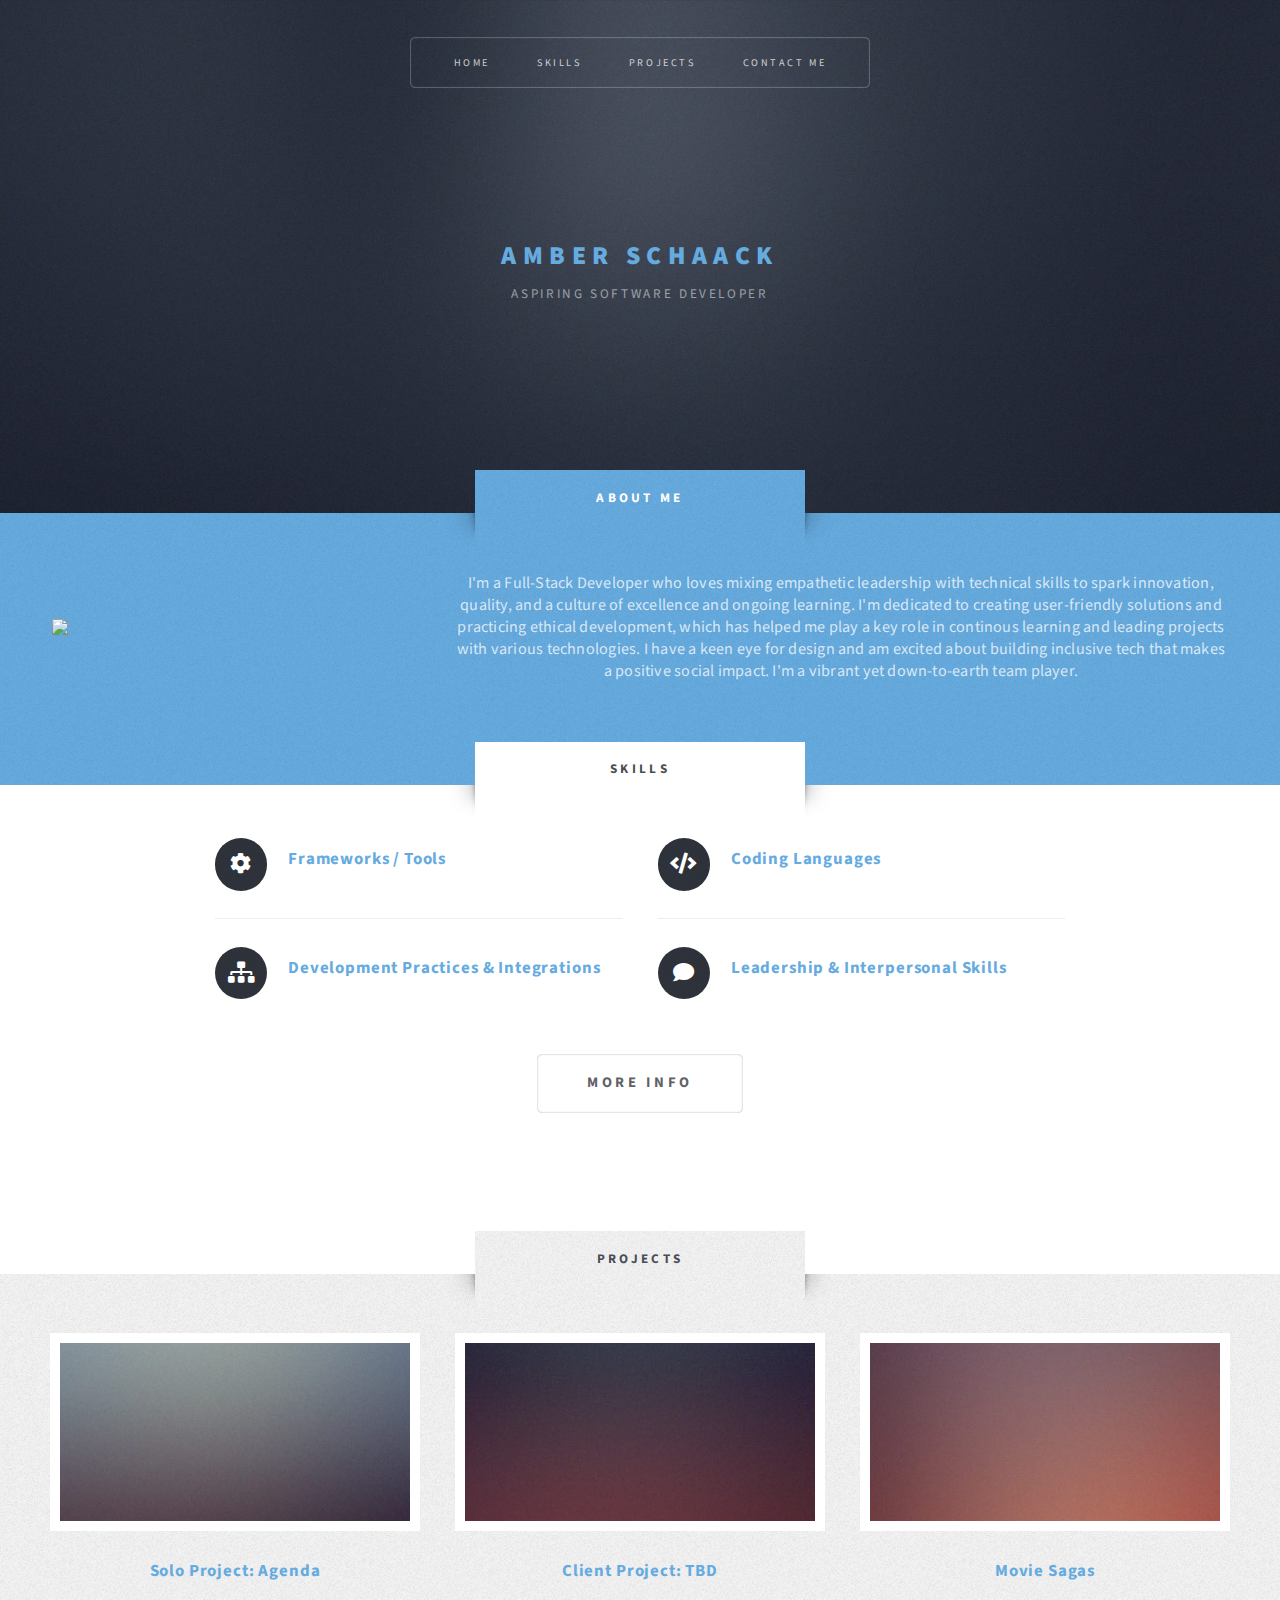
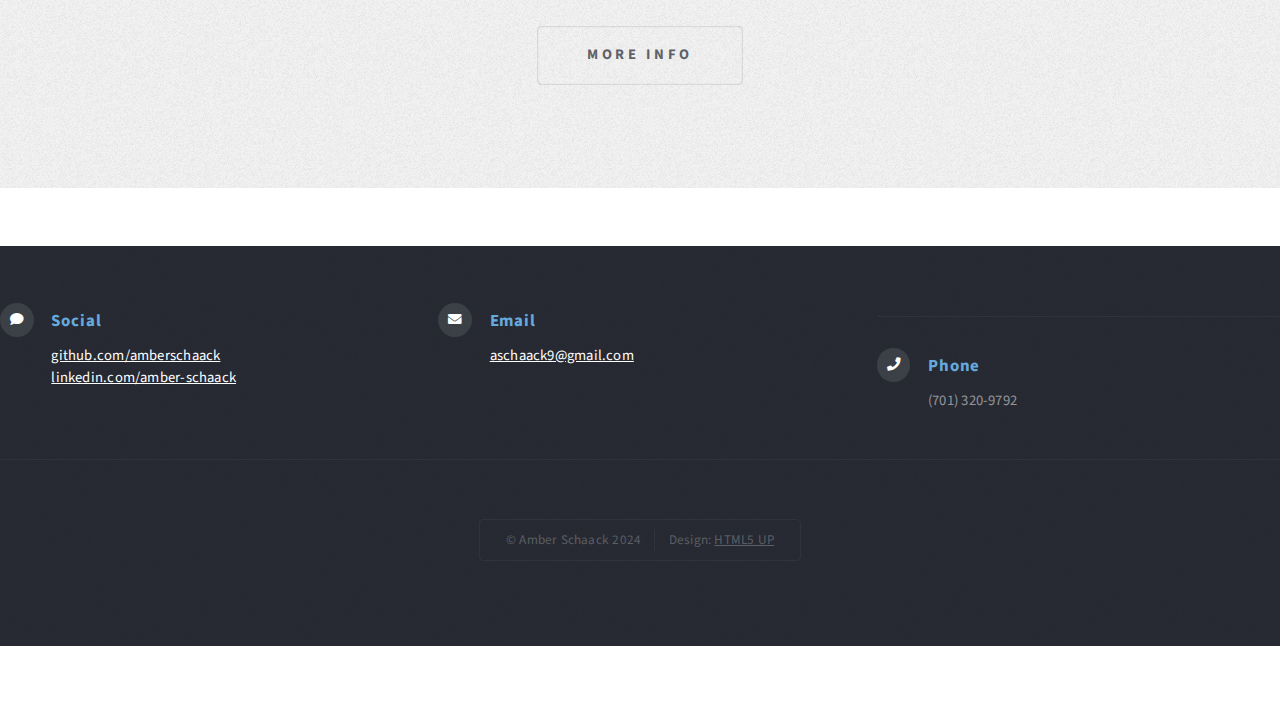
==== commit 18b9f4e1: "changed color palette to blue" ====
--- a/index.html
+++ b/index.html
@@ -6,7 +6,7 @@
 -->
 <html>
 	<head>
-		<title>Escape Velocity by HTML5 UP</title>
+		<title>Amber Schaack Portfolio</title>
 		<meta charset="utf-8" />
 		<meta name="viewport" content="width=device-width, initial-scale=1, user-scalable=no" />
 		<link rel="stylesheet" href="assets/css/main.css" />
@@ -95,10 +95,9 @@
 										</div> -->
 									</div>
 								</div>
-								<!-- <ul class="actions special">
-									<li><a href="#" class="button style1 large">Get Started</a></li>
+								<ul class="actions special">
 									<li><a href="#" class="button style2 large">More Info</a></li>
-								</ul> -->
+								</ul>
 							</section>
 					</div>
 				</section>
@@ -114,7 +113,6 @@
 									<h3><a href="#">Solo Project: Agenda</a></h3>
 									<!-- <p>Eget mattis at, laoreet vel amet sed velit aliquam diam ante, dolor aliquet sit amet vulputate mattis amet laoreet lorem.</p> -->
 									<ul class="actions">
-										<li><a href="#" class="button style1">Learn More</a></li>
 									</ul>
 								</section>
 							</div>
@@ -124,7 +122,9 @@
 									<h3><a href="#">Client Project: TBD</a></h3>
 									<!-- <p>Eget mattis at, laoreet vel amet sed velit aliquam diam ante, dolor aliquet sit amet vulputate mattis amet laoreet lorem.</p> -->
 									<ul class="actions">
-										<li><a href="#" class="button style1">Learn More</a></li>
+									</ul>
+									<ul class="actions special">
+										<li><a href="#" class="button style2 large">More Info</a></li>
 									</ul>
 								</section>
 							</div>
@@ -134,7 +134,6 @@
 									<h3><a href="#">Movie Sagas</a></h3>
 									<!-- <p>Eget mattis at, laoreet vel amet sed velit aliquam diam ante, dolor aliquet sit amet vulputate mattis amet laoreet lorem.</p> -->
 									<ul class="actions">
-										<li><a href="#" class="button style1">Learn More</a></li>
 									</ul>
 								</section>
 							</div>
@@ -145,7 +144,7 @@
 			<!-- Footer -->
 				<section id="footer" class="wrapper">
 						<div class="row">
-							<div class="col-6 col-12-medium">
+							<div class="col-12 col-12-medium">
 								<!-- Contact -->
 									<section class="feature-list small">
 										<div class="row">
@@ -153,9 +152,9 @@
 												<section>
 													<h3 class="icon solid fa-comment">Social</h3>
 													<p>
-														<a href="#">@untitled-corp</a><br />
-														<a href="#">linkedin.com/untitled</a><br />
-														<a href="#">facebook.com/untitled</a>
+														<a href="#">github.com/amberschaack</a><br />
+														<a href="#">linkedin.com/amber-schaack</a><br />
+														<!-- <a href="#">facebook.com/untitled</a> -->
 													</p>
 												</section>
 											</div>
@@ -163,7 +162,7 @@
 												<section>
 													<h3 class="icon solid fa-envelope">Email</h3>
 													<p>
-														<a href="#">info@untitled.tld</a>
+														<a href="#">aschaack9@gmail.com</a>
 													</p>
 												</section>
 											</div>
@@ -171,7 +170,7 @@
 												<section>
 													<h3 class="icon solid fa-phone">Phone</h3>
 													<p>
-														(000) 555-0000
+														(701) 320-9792
 													</p>
 												</section>
 											</div>
--- a/assets/css/main.css
+++ b/assets/css/main.css
@@ -125,7 +125,7 @@
 	}
 
 		h1 a, h2 a, h3 a, h4 a, h5 a, h6 a {
-			color: inherit;
+			color: #66abdf;
 			text-decoration: none;
 		}
 
@@ -1863,7 +1863,7 @@
 		}
 
 		.feature-list h3 {
-			color: #e97770 !important;
+			color: #66abdf !important;
 			margin: -0.35em 0 0.75em 0;
 			font-size: 1.15em;
 			letter-spacing: 0.05em;
@@ -2015,13 +2015,13 @@
 			}
 
 		.wrapper.style1 {
-			background: #e97770 url("images/overlay.png");
+			background: #66abdf url("images/overlay.png");
 			color: #eee;
 			color: rgba(255, 255, 255, 0.75);
 		}
 
 			.wrapper.style1 .title {
-				background: #e97770 url("images/overlay.png");
+				background: #66abdf url("images/overlay.png");
 				color: #fff;
 			}
 
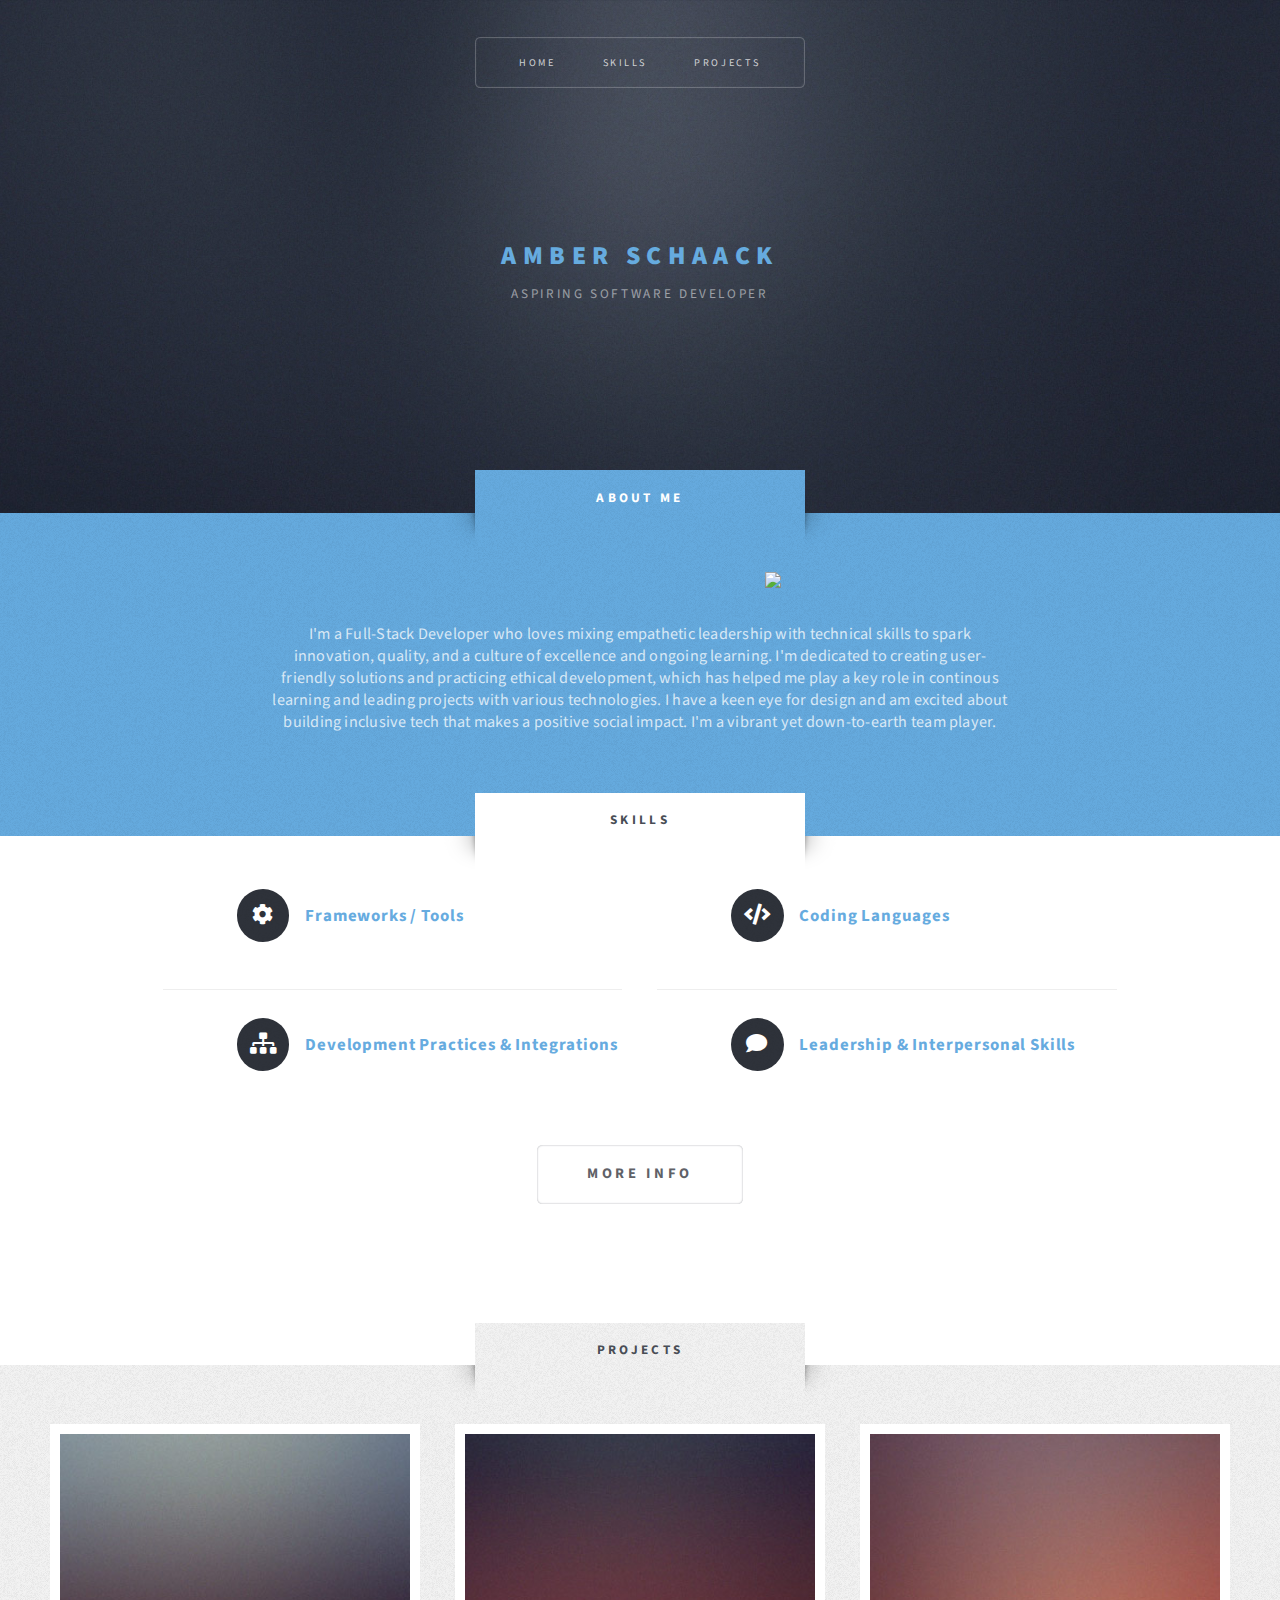
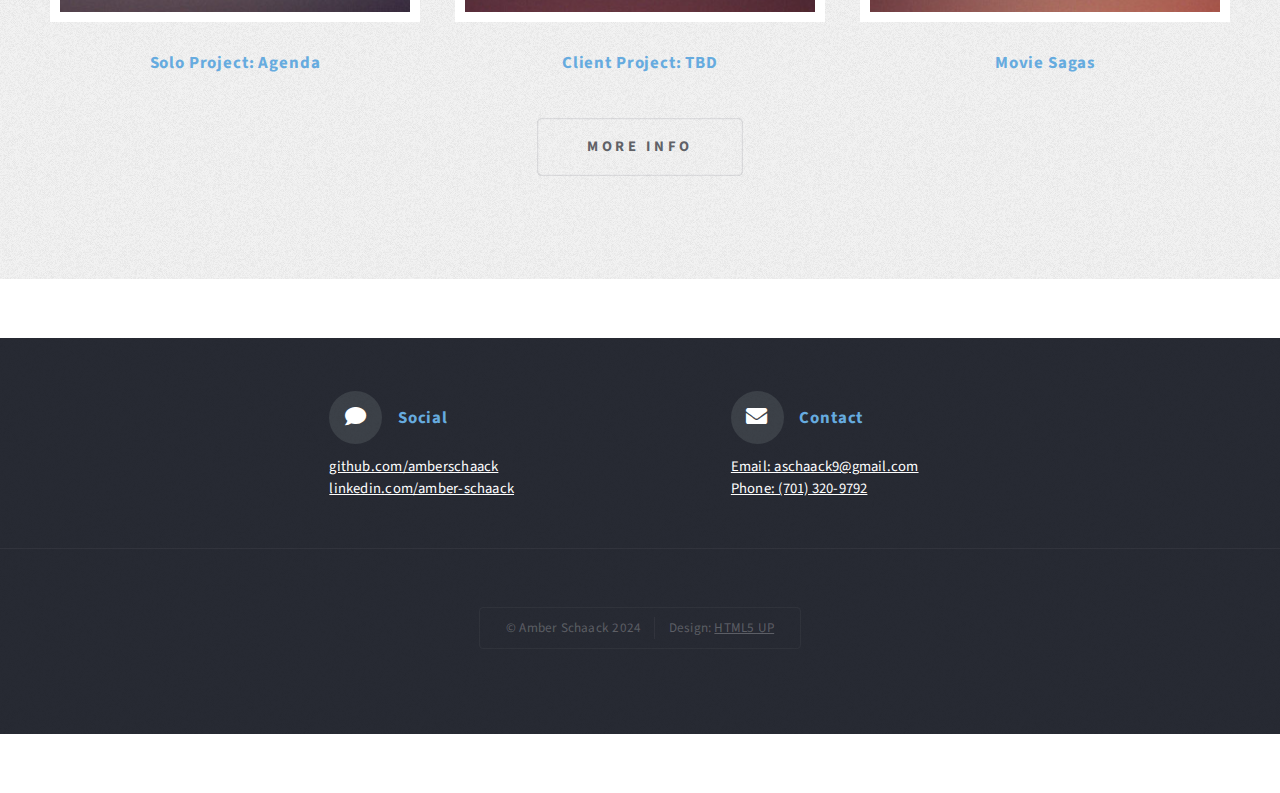
==== commit fa14adc3: "styling across all pages" ====
--- a/index.html
+++ b/index.html
@@ -29,7 +29,6 @@
 								<li class="current"><a href="index.html">Home</a></li>
 								<li><a href="skills.html">Skills</a></li>
 								<li><a href="projects.html">Projects</a></li>
-								<li><a href="contact-me.html">Contact Me</a></li>
 							</ul>
 						</nav>
 
@@ -38,13 +37,15 @@
 			<!-- Intro -->
 				<section id="intro" class="wrapper style1">
 					<div class="title">About Me</div>
-						<div class="col-6 col-12-medium" id="headshot">
-							<img src="./images/Amber 1.jpg" width="350px" />
+						<div class="col-6 col-12-medium">
+							<div class="row" id="headshot">
+							<img src="./images/Amber 1.jpg" width="550px" />
 							<p class="style3">I'm a Full-Stack Developer who loves mixing empathetic leadership with technical skills to spark innovation, 
 								quality, and a culture of excellence and ongoing learning. I'm dedicated to creating user-friendly solutions and practicing 
 								ethical development, which has helped me play a key role in continous learning and leading projects 
 								with various technologies. I have a keen eye for design and am excited about building inclusive tech that makes a 
 								positive social impact. I'm a vibrant yet down-to-earth team player.</p>
+							</div>
 						</div>
 					</div>
 				</section>
@@ -81,22 +82,10 @@
 												<!-- <p>Eget mattis at, laoreet vel et velit aliquam diam ante, aliquet sit amet vulputate et magna feugiat laoreet vel velit lorem.</p> -->
 											</section>
 										</div>
-										<!-- <div class="col-6 col-12-medium">
-											<section>
-												<h3 class="icon solid fa-wrench">Material UI</h3>
-												<p>Eget mattis at, laoreet vel et velit aliquam diam ante, aliquet sit amet vulputate et magna feugiat laoreet vel velit lorem.</p>
-											</section>
-										</div>
-										<div class="col-6 col-12-medium">
-											<section>
-												<h3 class="icon solid fa-check">Node.js</h3>
-												<p>Eget mattis at, laoreet vel et velit aliquam diam ante, aliquet sit amet vulputate et magna feugiat laoreet vel velit lorem.</p>
-											</section>
-										</div> -->
 									</div>
 								</div>
 								<ul class="actions special">
-									<li><a href="#" class="button style2 large">More Info</a></li>
+									<li><a href="skills.html" class="button style2 large">More Info</a></li>
 								</ul>
 							</section>
 					</div>
@@ -124,7 +113,7 @@
 									<ul class="actions">
 									</ul>
 									<ul class="actions special">
-										<li><a href="#" class="button style2 large">More Info</a></li>
+										<li><a href="projects.html" class="button style2 large">More Info</a></li>
 									</ul>
 								</section>
 							</div>
@@ -146,9 +135,9 @@
 						<div class="row">
 							<div class="col-12 col-12-medium">
 								<!-- Contact -->
-									<section class="feature-list small">
+									<section class="feature-list">
 										<div class="row">
-											<div class="col-4 col-12-small">
+											<div class="col-6 col-12-small">
 												<section>
 													<h3 class="icon solid fa-comment">Social</h3>
 													<p>
@@ -158,19 +147,13 @@
 													</p>
 												</section>
 											</div>
-											<div class="col-4 col-12-small">
+											<div class="col-6 col-12-small">
 												<section>
-													<h3 class="icon solid fa-envelope">Email</h3>
+													<h3 class="icon solid fa-envelope">Contact</h3>
 													<p>
-														<a href="#">aschaack9@gmail.com</a>
-													</p>
-												</section>
-											</div>
-											<div class="col-4 col-12-small">
-												<section>
-													<h3 class="icon solid fa-phone">Phone</h3>
-													<p>
-														(701) 320-9792
+														<a href="#">Email: aschaack9@gmail.com</a>
+														<br />
+														<a>Phone: (701) 320-9792</a>
 													</p>
 												</section>
 											</div>
@@ -186,7 +169,6 @@
 						</div>
 					</div>
 				</section>
-
 		</div>
 
 		<!-- Scripts -->
--- a/assets/css/main.css
+++ b/assets/css/main.css
@@ -1839,11 +1839,12 @@
 /* Feature List */
 
 	.feature-list {
-		max-width: 58em;
+		max-width: 65em;
 		margin-left: auto;
 		margin-right: auto;
 		position: relative;
 		top: 0.75em;
+		align-items: center;
 	}
 
 		.feature-list section {
@@ -1870,7 +1871,7 @@
 		}
 
 			.feature-list h3:before {
-				display: block;
+				display: inline-block;
 				color: #fff;
 				background: #2f333b url("images/overlay.png");
 				border-radius: 2.5em;
@@ -1879,7 +1880,7 @@
 				height: 2.5em;
 				line-height: 2.5em;
 				margin-right: 0.75em;
-				position: absolute;
+				position: relative;
 				left: 0;
 				margin-top: -0.5em;
 			}
@@ -2371,7 +2372,8 @@
 			}
 
 		#footer .feature-list {
-			max-width: 100%;
+			max-width: 60%;
+			align-content: center;
 		}
 
 			#footer .feature-list section {
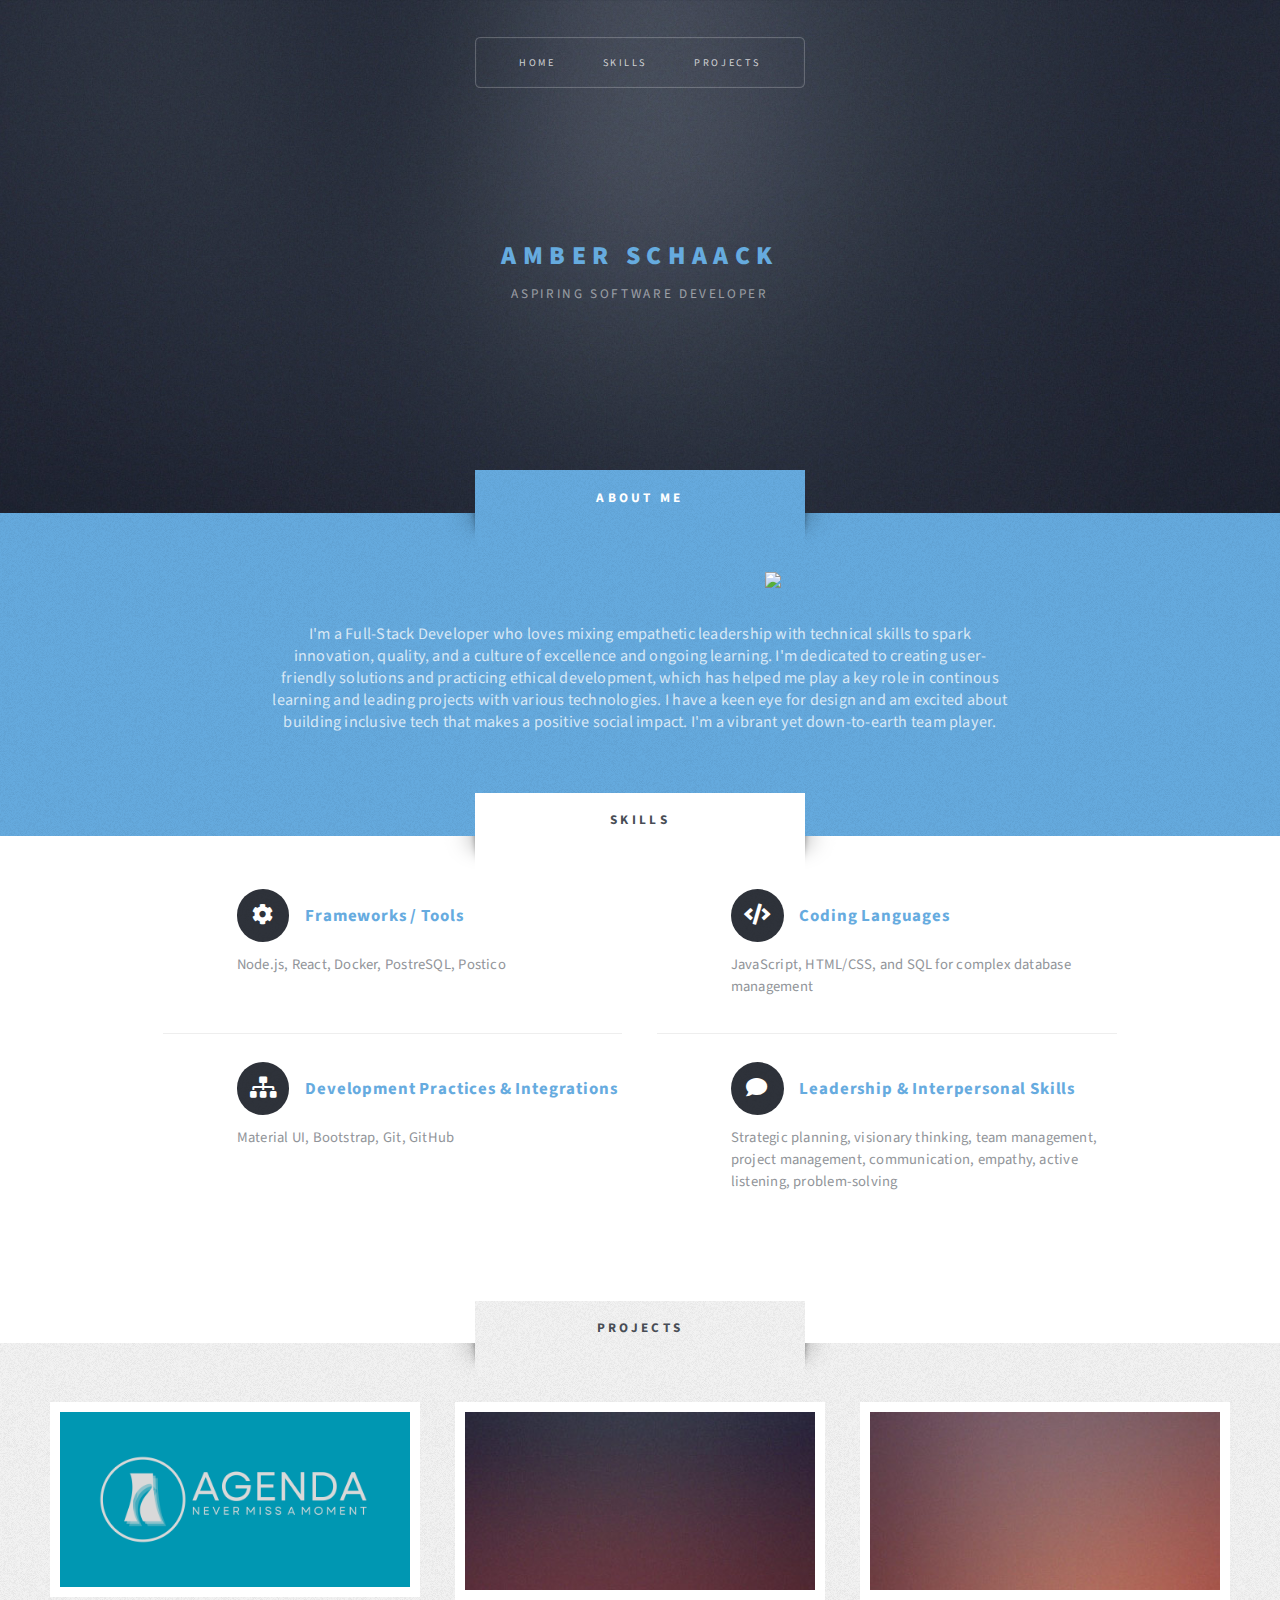
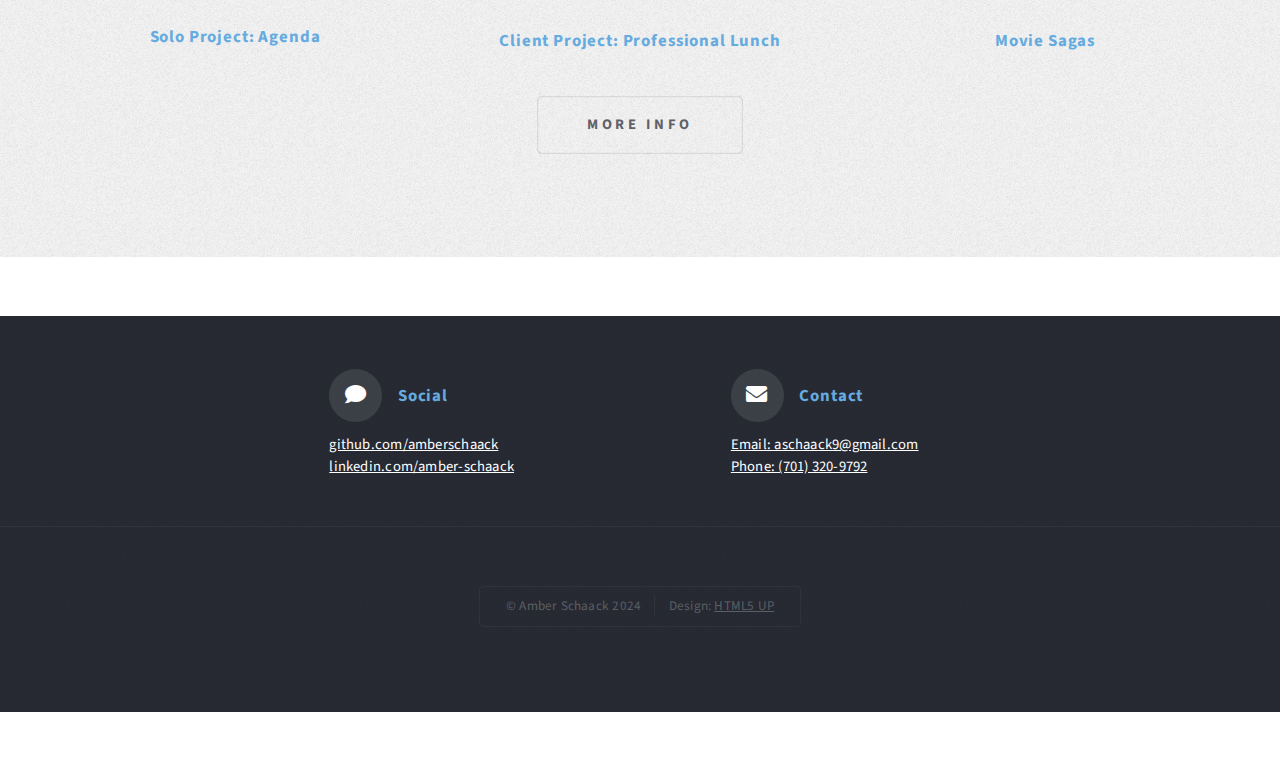
==== commit bc32d8ce: "continued styling and additional info" ====
--- a/index.html
+++ b/index.html
@@ -27,8 +27,8 @@
 						<nav id="nav">
 							<ul>
 								<li class="current"><a href="index.html">Home</a></li>
-								<li><a href="skills.html">Skills</a></li>
-								<li><a href="projects.html">Projects</a></li>
+								<li><a href="#features">Skills</a></li>
+								<li><a href="#highlights">Projects</a></li>
 							</ul>
 						</nav>
 
@@ -61,32 +61,29 @@
 										<div class="col-6 col-12-medium">
 											<section>
 												<h3 class="icon solid fa-cog">Frameworks / Tools</h3>
-												<!-- <p>Eget mattis at, laoreet vel et velit aliquam diam ante, aliquet sit amet vulputate et magna feugiat laoreet vel velit lorem.</p> -->
+												<p>Node.js, React, Docker, PostreSQL, Postico</p>
 											</section>
 										</div>
 										<div class="col-6 col-12-medium">
 											<section>
 												<h3 class="icon solid fa-code">Coding Languages</h3>
-												<!-- <p>Eget mattis at, laoreet vel et velit aliquam diam ante, aliquet sit amet vulputate et magna feugiat laoreet vel velit lorem.</p> -->
+												<p>JavaScript, HTML/CSS, and SQL for complex database management</p>
 											</section>
 										</div>
 										<div class="col-6 col-12-medium">
 											<section>
 												<h3 class="icon solid fa-sitemap">Development Practices & Integrations</h3>
-												<!-- <p>Eget mattis at, laoreet vel et velit aliquam diam ante, aliquet sit amet vulputate et magna feugiat laoreet vel velit lorem.</p> -->
+												<p>Material UI, Bootstrap, Git, GitHub</p>
 											</section>
 										</div>
 										<div class="col-6 col-12-medium">
 											<section>
 												<h3 class="icon solid fa-comment">Leadership & Interpersonal Skills</h3>
-												<!-- <p>Eget mattis at, laoreet vel et velit aliquam diam ante, aliquet sit amet vulputate et magna feugiat laoreet vel velit lorem.</p> -->
+												<p>Strategic planning, visionary thinking, team management, project management, communication, empathy, active listening, problem-solving</p>
 											</section>
 										</div>
 									</div>
 								</div>
-								<ul class="actions special">
-									<li><a href="skills.html" class="button style2 large">More Info</a></li>
-								</ul>
 							</section>
 					</div>
 				</section>
@@ -98,7 +95,7 @@
 						<div class="row aln-center">
 							<div class="col-4 col-12-medium">
 								<section class="highlight">
-									<a href="#" class="image featured"><img src="images/pic02.jpg" alt="" /></a>
+									<a href="projects.html" class="image featured"><img src="images/A (6).png" alt="" /></a>
 									<h3><a href="#">Solo Project: Agenda</a></h3>
 									<!-- <p>Eget mattis at, laoreet vel amet sed velit aliquam diam ante, dolor aliquet sit amet vulputate mattis amet laoreet lorem.</p> -->
 									<ul class="actions">
@@ -107,8 +104,8 @@
 							</div>
 							<div class="col-4 col-12-medium">
 								<section class="highlight">
-									<a href="#" class="image featured"><img src="images/pic03.jpg" alt="" /></a>
-									<h3><a href="#">Client Project: TBD</a></h3>
+									<a href="projects.html" class="image featured"><img src="images/pic03.jpg" alt="" /></a>
+									<h3><a href="#">Client Project: Professional Lunch</a></h3>
 									<!-- <p>Eget mattis at, laoreet vel amet sed velit aliquam diam ante, dolor aliquet sit amet vulputate mattis amet laoreet lorem.</p> -->
 									<ul class="actions">
 									</ul>
@@ -119,7 +116,7 @@
 							</div>
 							<div class="col-4 col-12-medium">
 								<section class="highlight">
-									<a href="#" class="image featured"><img src="images/pic04.jpg" alt="" /></a>
+									<a href="projects.html" class="image featured"><img src="images/pic04.jpg" alt="" /></a>
 									<h3><a href="#">Movie Sagas</a></h3>
 									<!-- <p>Eget mattis at, laoreet vel amet sed velit aliquam diam ante, dolor aliquet sit amet vulputate mattis amet laoreet lorem.</p> -->
 									<ul class="actions">
@@ -143,7 +140,6 @@
 													<p>
 														<a href="#">github.com/amberschaack</a><br />
 														<a href="#">linkedin.com/amber-schaack</a><br />
-														<!-- <a href="#">facebook.com/untitled</a> -->
 													</p>
 												</section>
 											</div>
--- a/assets/css/main.css
+++ b/assets/css/main.css
@@ -19,6 +19,13 @@
 #headshot img {
 	margin-left: auto;
 }
+
+/* #prolunch {
+	height: 185px;
+	width: 370px;
+	object-fit: contain;
+	align-items: center;
+} */
 
 html, body, div, span, applet, object,
 iframe, h1, h2, h3, h4, h5, h6, p, blockquote,
@@ -36,7 +43,9 @@
 	border: 0;
 	font-size: 100%;
 	font: inherit;
-	vertical-align: baseline;}
+	vertical-align: baseline;
+	scroll-behavior: smooth;
+}
 
 article, aside, details, figcaption, figure,
 footer, header, hgroup, menu, nav, section {
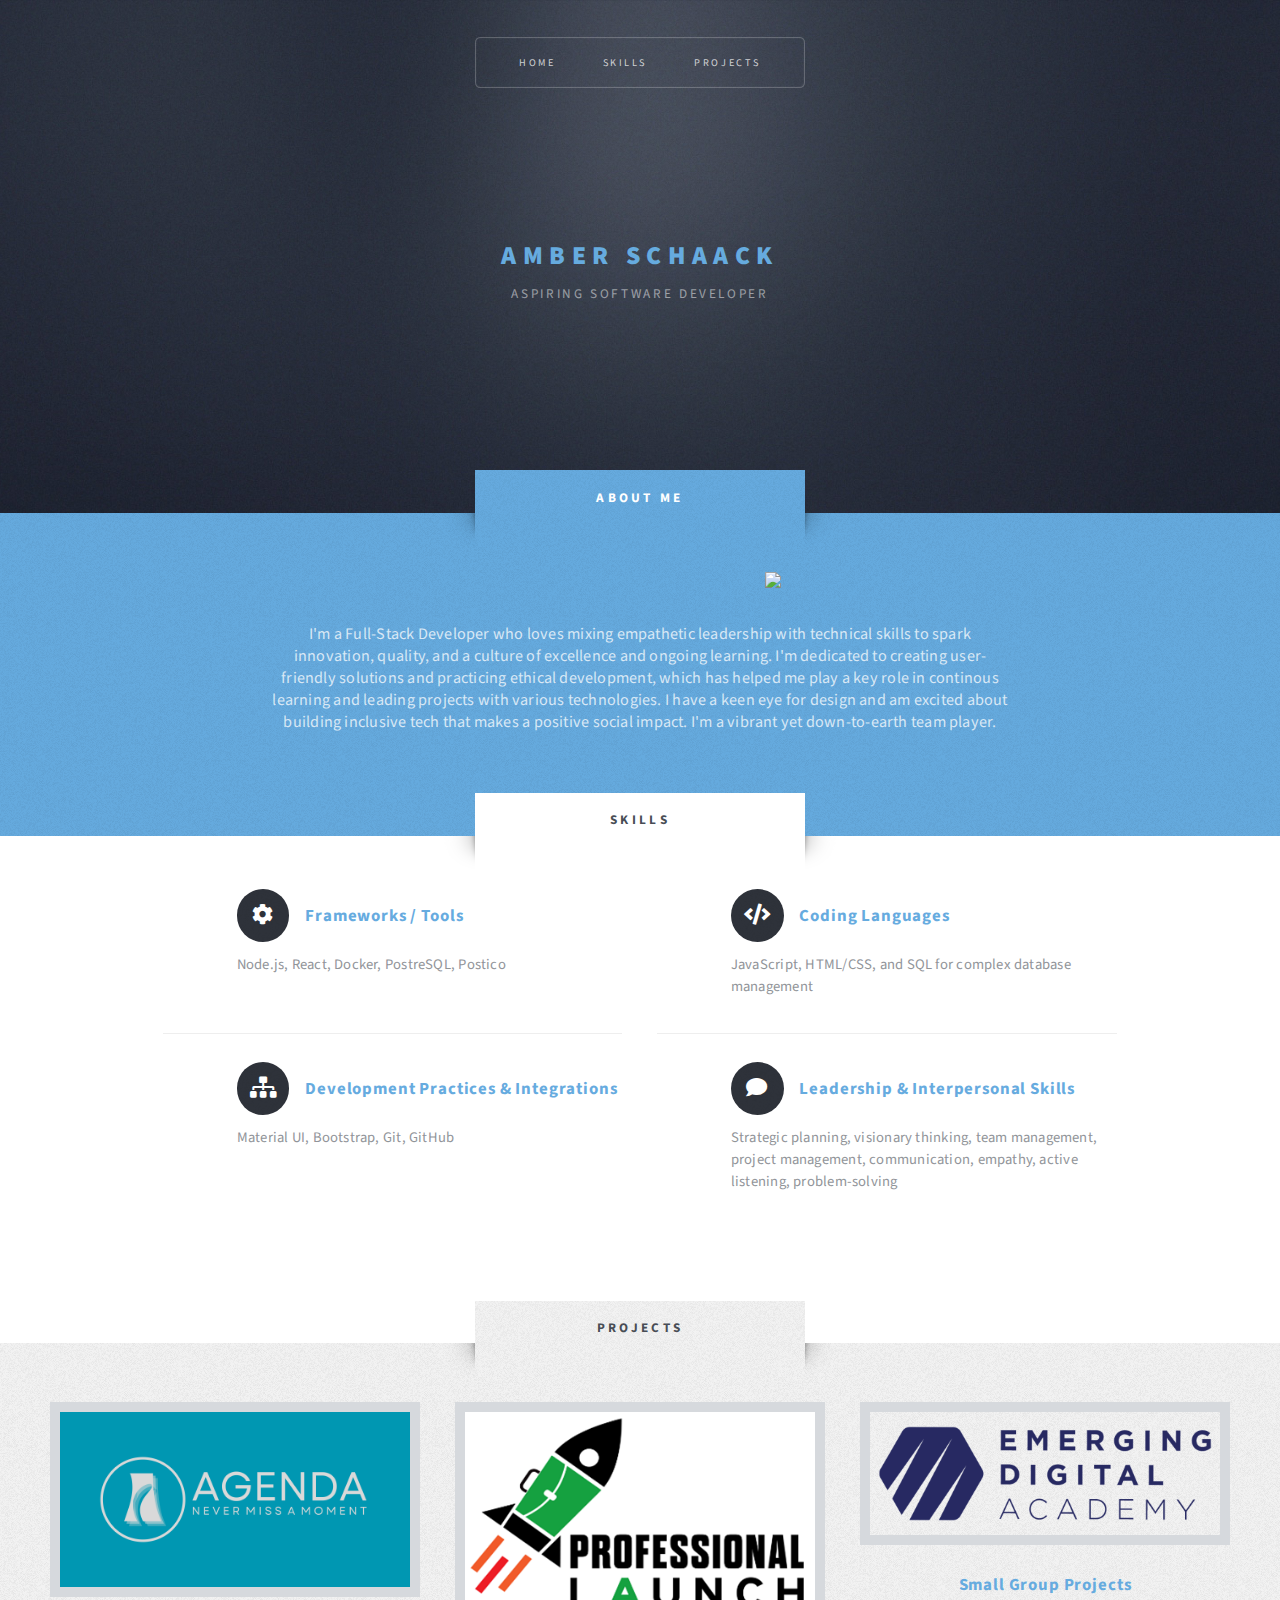
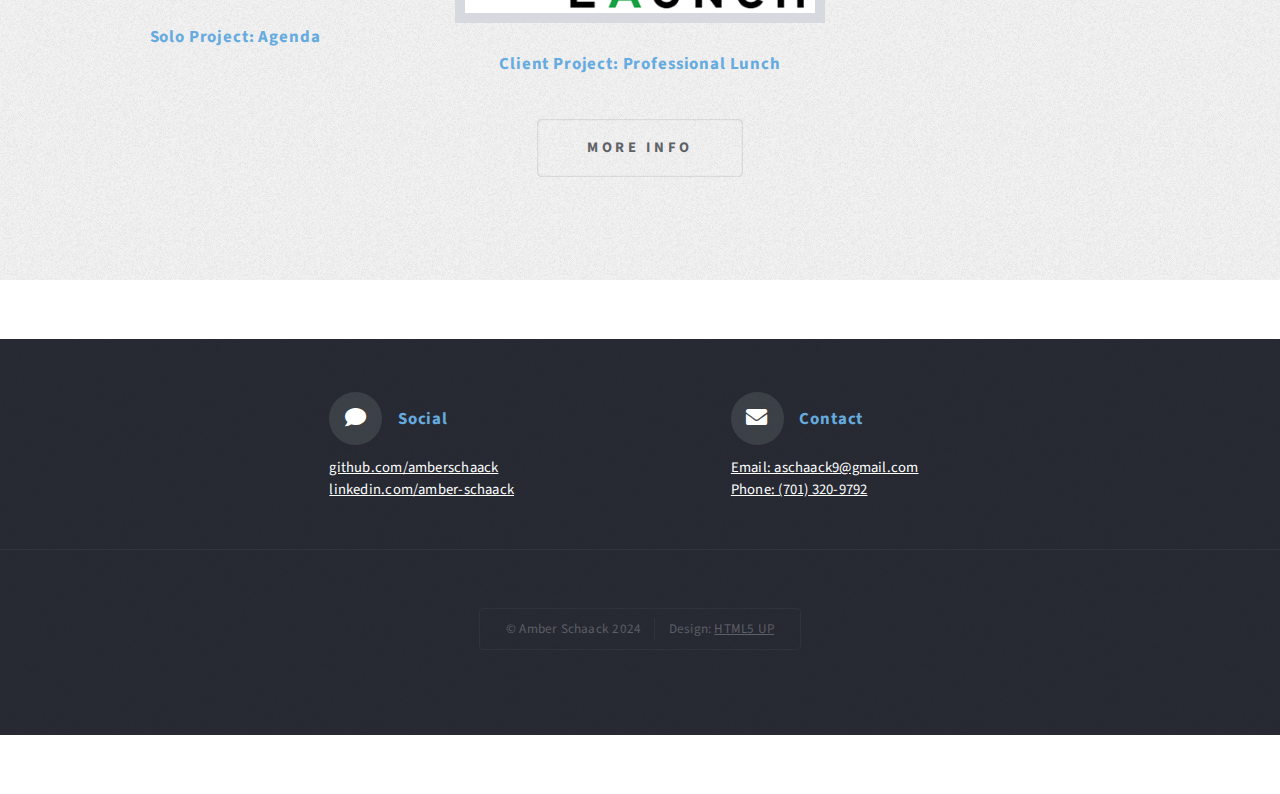
==== commit 1ff0f208: "projects page started" ====
--- a/index.html
+++ b/index.html
@@ -96,7 +96,7 @@
 							<div class="col-4 col-12-medium">
 								<section class="highlight">
 									<a href="projects.html" class="image featured"><img src="images/A (6).png" alt="" /></a>
-									<h3><a href="#">Solo Project: Agenda</a></h3>
+									<h3><a href="projects.html">Solo Project: Agenda</a></h3>
 									<!-- <p>Eget mattis at, laoreet vel amet sed velit aliquam diam ante, dolor aliquet sit amet vulputate mattis amet laoreet lorem.</p> -->
 									<ul class="actions">
 									</ul>
@@ -104,8 +104,8 @@
 							</div>
 							<div class="col-4 col-12-medium">
 								<section class="highlight">
-									<a href="projects.html" class="image featured"><img src="images/pic03.jpg" alt="" /></a>
-									<h3><a href="#">Client Project: Professional Lunch</a></h3>
+									<a href="projects.html" class="image featured"><img src="images/P Launch logo.png" alt="" /></a>
+									<h3><a href="projects.html">Client Project: Professional Lunch</a></h3>
 									<!-- <p>Eget mattis at, laoreet vel amet sed velit aliquam diam ante, dolor aliquet sit amet vulputate mattis amet laoreet lorem.</p> -->
 									<ul class="actions">
 									</ul>
@@ -116,8 +116,8 @@
 							</div>
 							<div class="col-4 col-12-medium">
 								<section class="highlight">
-									<a href="projects.html" class="image featured"><img src="images/pic04.jpg" alt="" /></a>
-									<h3><a href="#">Movie Sagas</a></h3>
+									<a href="projects.html" class="image featured"><img src="images/EDA-horizontal-logo-960x336.png" alt="" /></a>
+									<h3><a href="projects.html">Small Group Projects</a></h3>
 									<!-- <p>Eget mattis at, laoreet vel amet sed velit aliquam diam ante, dolor aliquet sit amet vulputate mattis amet laoreet lorem.</p> -->
 									<ul class="actions">
 									</ul>
--- a/assets/css/main.css
+++ b/assets/css/main.css
@@ -20,12 +20,9 @@
 	margin-left: auto;
 }
 
-/* #prolunch {
-	height: 185px;
-	width: 370px;
-	object-fit: contain;
-	align-items: center;
-} */
+#project-p {
+	text-wrap: wrap;
+}
 
 html, body, div, span, applet, object,
 iframe, h1, h2, h3, h4, h5, h6, p, blockquote,
@@ -2058,7 +2055,7 @@
 			}
 
 			.wrapper.style3 .image {
-				border: solid 10px #fff;
+				border: solid 10px #d6d9dd;
 			}
 
 /* Page Wrapper */
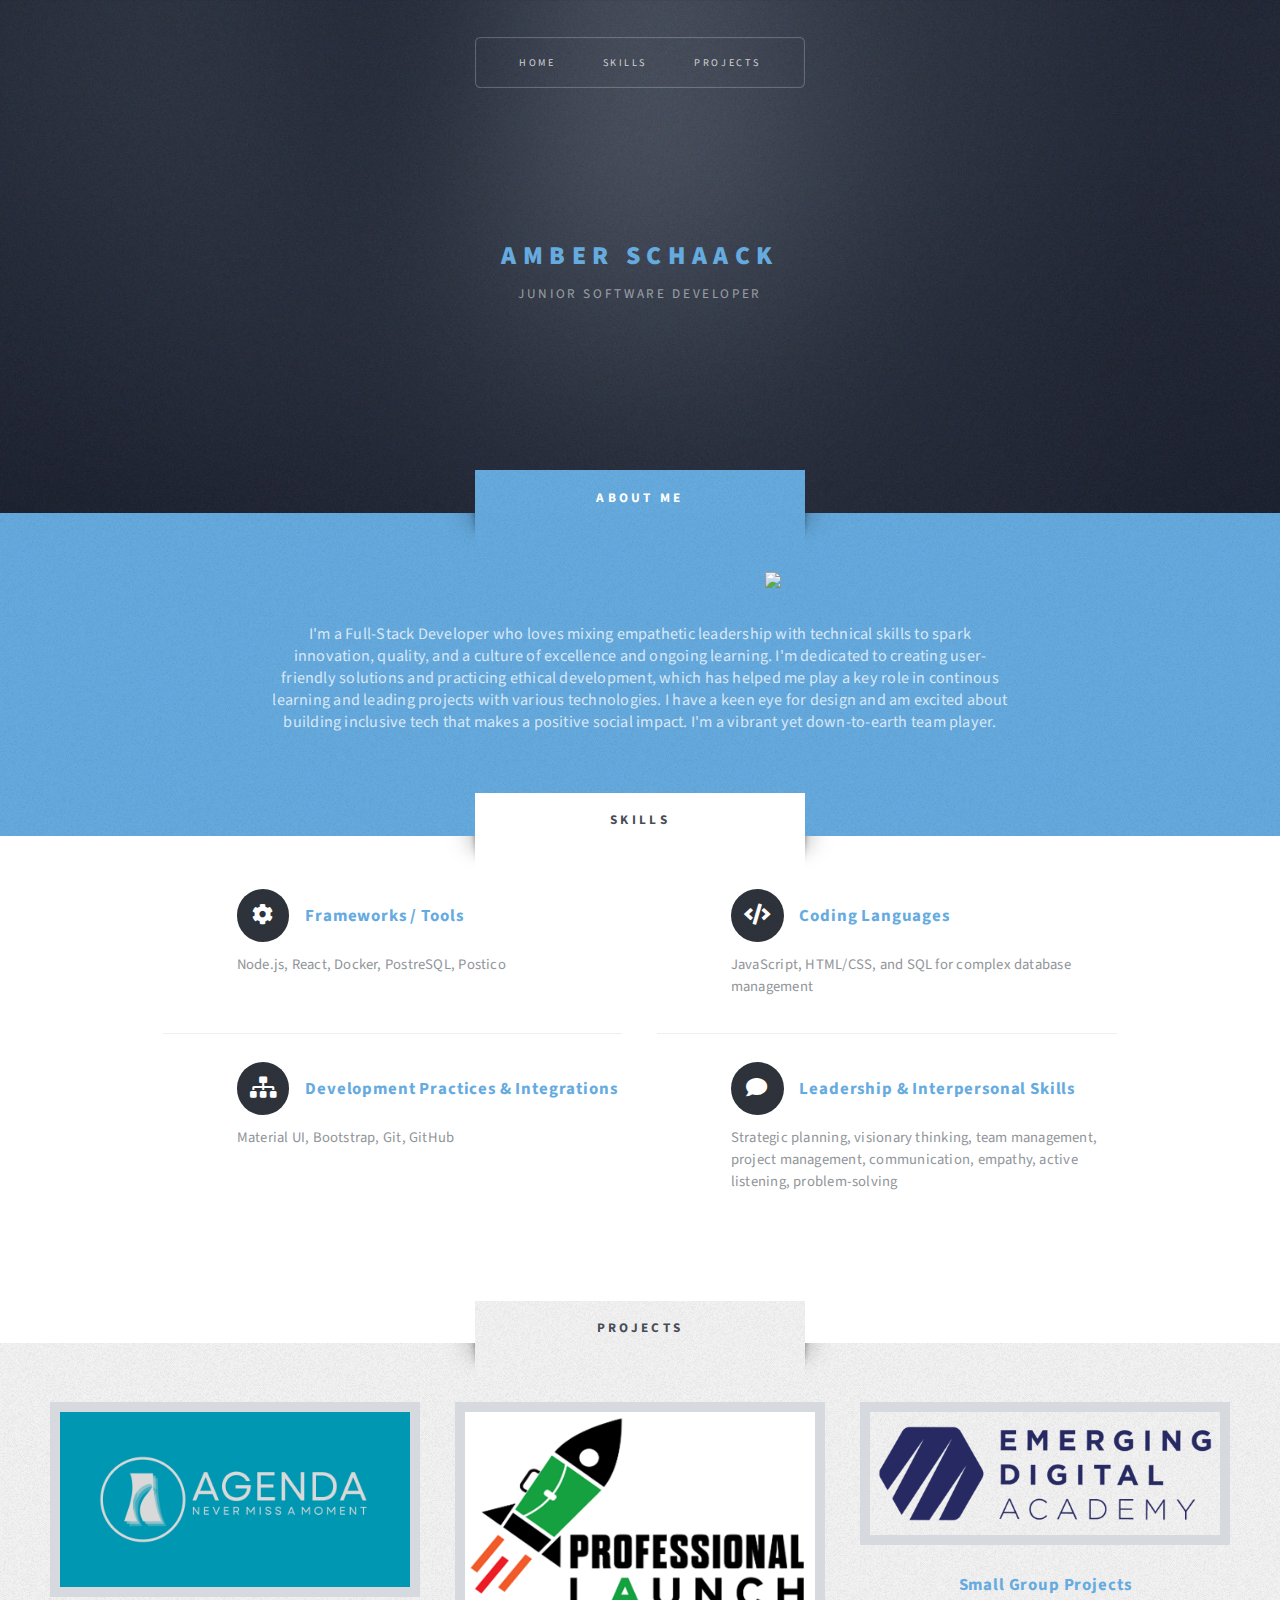
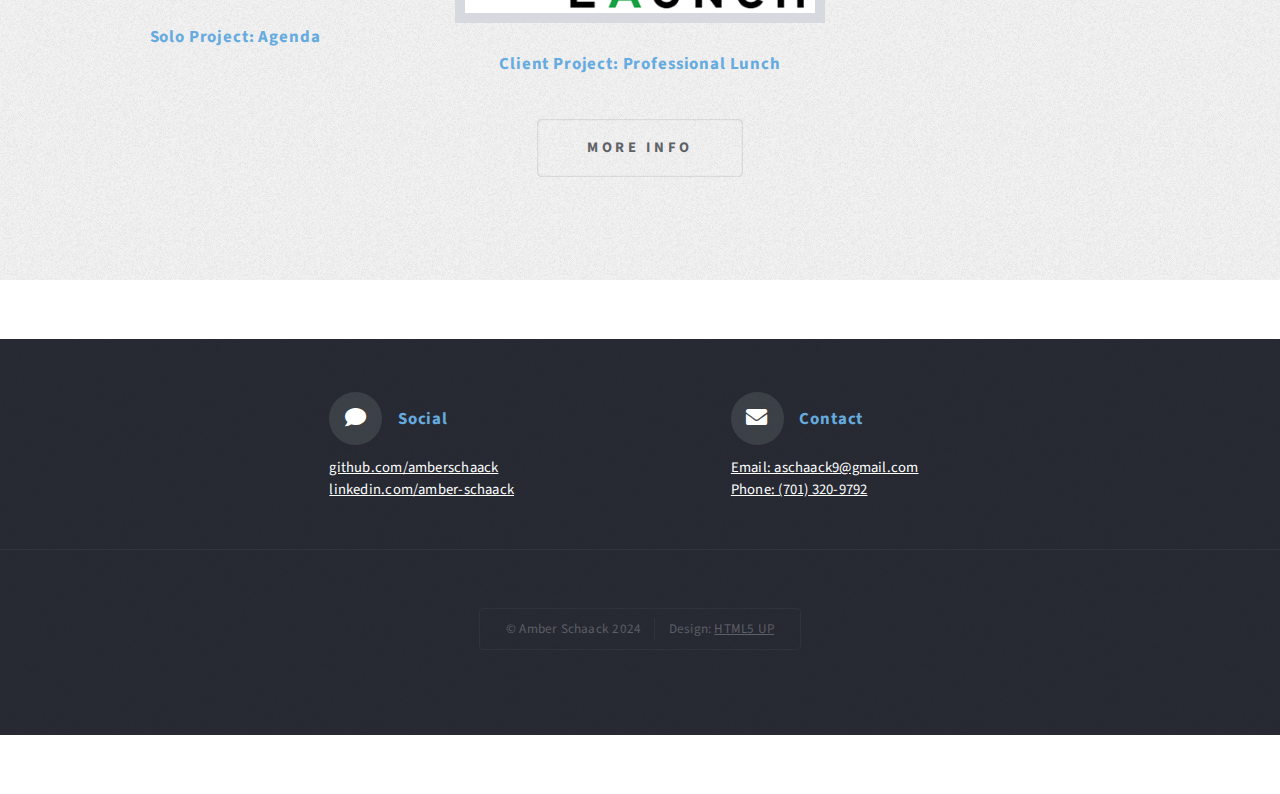
==== commit 5aad23d0: "final styling complete" ====
--- a/index.html
+++ b/index.html
@@ -20,7 +20,7 @@
 					<!-- Logo -->
 						<div id="logo">
 							<h1><a href="index.html">Amber Schaack</a></h1>
-							<p>Aspiring Software Developer</p>
+							<p>Junior Software Developer</p>
 						</div>
 
 					<!-- Nav -->
--- a/assets/css/main.css
+++ b/assets/css/main.css
@@ -20,8 +20,11 @@
 	margin-left: auto;
 }
 
-#project-p {
+.project-para {
 	text-wrap: wrap;
+	display: flex;
+	flex-wrap: wrap;
+	width: 4ƒ5vw;
 }
 
 html, body, div, span, applet, object,
@@ -42,6 +45,9 @@
 	font: inherit;
 	vertical-align: baseline;
 	scroll-behavior: smooth;
+	/* display: flex; */
+	justify-content: center;
+    align-items: center;
 }
 
 article, aside, details, figcaption, figure,
